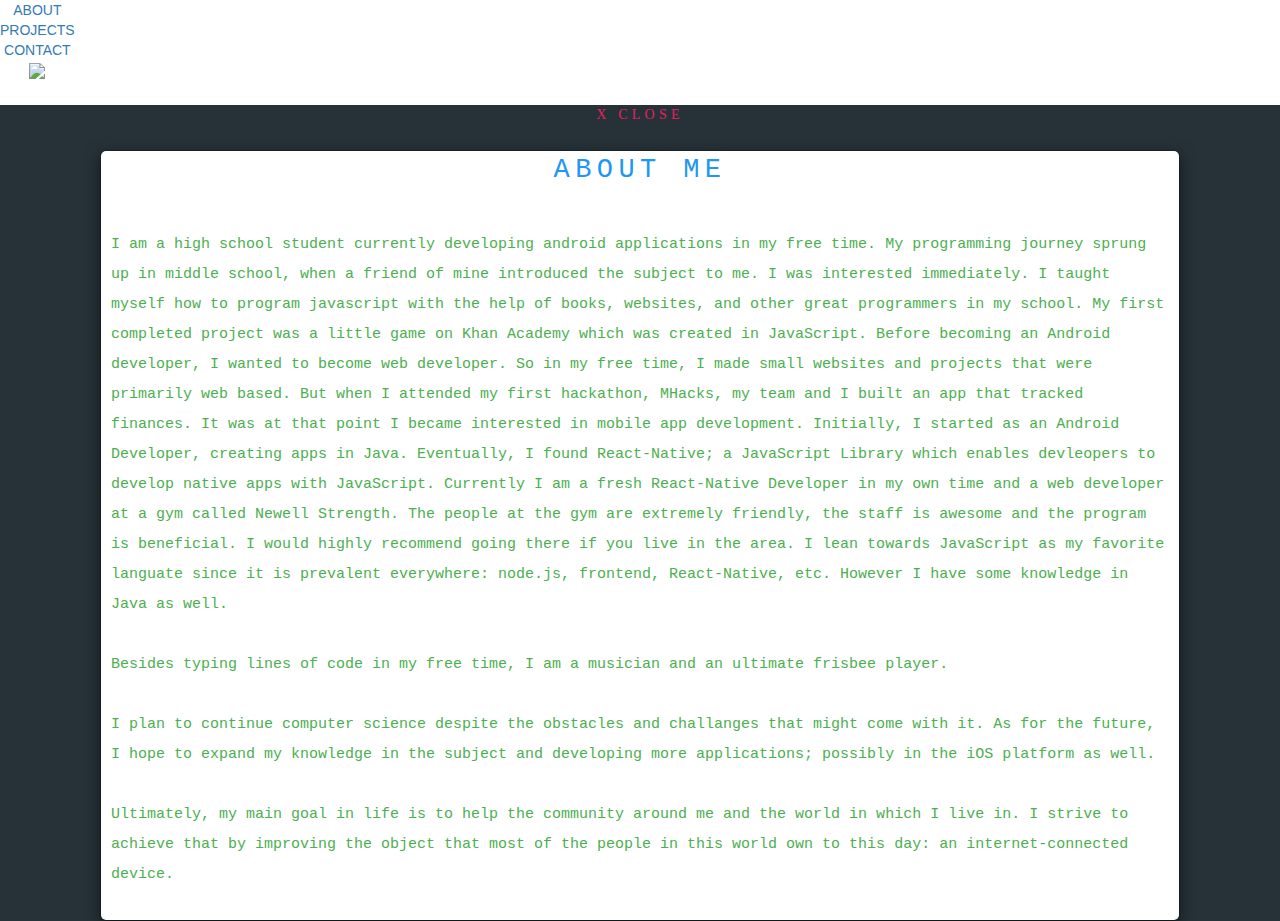
==== index.html @ a4a4a993 "ayyyy" ====
<!DOCTYPE html>
<html>
<head>
	<title>Brendon Ho</title>
	<meta charset="utf-8">
	<meta name = "about" content = "brendonho01">
  <meta name="viewport" content="width=device-width, initial-scale=1.0">
  <link rel="icon" href="images/bho.png" type="image/x-icon"/>
	<link rel="stylesheet" type="text/css" href="css/style.css">
  <link rel="stylesheet" href="https://fonts.googleapis.com/icon?family=Material+Icons">
  <link rel="stylesheet" href="https://maxcdn.bootstrapcdn.com/bootstrap/3.3.7/css/bootstrap.min.css">
  <script src="https://maxcdn.bootstrapcdn.com/bootstrap/3.3.7/js/bootstrap.min.js"></script>
  <link href="https://maxcdn.bootstrapcdn.com/font-awesome/4.6.3/css/font-awesome.min.css" rel="stylesheet" integrity="sha384-T8Gy5hrqNKT+hzMclPo118YTQO6cYprQmhrYwIiQ/3axmI1hQomh7Ud2hPOy8SP1" crossorigin="anonymous">
  <link href="https://fonts.googleapis.com/css?family=Montserrat" rel="stylesheet">
        <link rel="stylesheet" type="text/css" href="css/hover.css" media="all">
<script type="text/javascript" src="javascript/smoothscroll.js"></script>
<script src="https://ajax.googleapis.com/ajax/libs/jquery/1.12.4/jquery.min.js"></script>

</head>
<body>

<div id = "nest">


  <div id = "under">
    <div id = "abt" class = "font"><a href = "#animatedModal" class = "fontu" id = "abtl">ABOUT</a></div>
    <div id = "proj" class = "font"><a href = "#" class = "fontu" id = "projl" type = "disabled">PROJECTS</a></div>
    <div id = "cont" class = "font"><a href = "#" class = "fontu" id = "contl">CONTACT</a></div>
  
  </div>


  <div id = "logo"><img src = "css/Logo.png" id = "logoi"></div>

  

</div>
<script src="https://ajax.googleapis.com/ajax/libs/jquery/1.12.4/jquery.min.js"></script>
      <link rel="stylesheet" href="css/animate.css">
  <script src="js/animatedModal.min.js"></script>


      <div id="animatedModal">
        <div class="close-animatedModal">X CLOSE</div>

        <div class="modal-content">
        <div id = "desc">
        <div id = "h2">ABOUT ME</div>
        <br>
        <br>
        <div id = "desci">
          I am a high school student currently developing android applications in my free time. My programming journey sprung up in middle school, when a friend of mine introduced the subject to me. I was interested immediately. I taught myself how to program javascript with the help of books, websites, and other great programmers in my school. My first completed project was a little game on Khan Academy which was created in JavaScript. Before becoming an Android developer, I wanted to become web developer. So in my free time, I made small websites and projects that were primarily web based. But when I attended my first hackathon, MHacks, my team and I built an app that tracked finances. It was at that point I became interested in mobile app development. Initially, I started as an Android Developer, creating apps in Java. Eventually, I found React-Native; a JavaScript Library which enables devleopers to develop native apps with JavaScript. Currently I am a fresh React-Native Developer in my own time and a web developer at a gym called Newell Strength. The people at the gym are extremely friendly, the staff is awesome and the program is beneficial. I would highly recommend going there if you live in the area. I lean towards JavaScript as my favorite languate since it is prevalent everywhere: node.js, frontend, React-Native, etc. However I have some knowledge in Java as well.
          <br>
          <br>
          Besides typing lines of code in my free time, I am a musician and an ultimate frisbee player.
        <br>
        <br>
          I plan to continue computer science despite the obstacles and challanges that might come with it. As for the future, I hope to expand my knowledge in the subject and developing more applications; possibly in the iOS platform as well.
          <br>
          <br>
          Ultimately, my main goal in life is to help the community around me and the world in which I live in. I strive to achieve that by improving the object that most of the people in this world own to this day: an internet-connected device.
          <br>
          <br>
        </div>
        </div>
        </div>
        </div>

         
</body>
<script>
$(document).ready(function() {
    $("#abtl").animatedModal({
    animatedIn:'bounceIn',
    animatedOut: 'bounceOut',
  });
$("#logo").addClass("animated bounceInUp");
$("#under").addClass("animated bounceInDown");

});
</script>
</html>
---- css/style.css ----
html, body{
	height: 100%;
	width: 100%;
	margin: 0px;
	background-color: #4CAF50;
}
#about{
	position: relative;
	background-image: url("bg.jpg");
	width: 100%;
	height: 1000px;
	background-size: cover;
	display: table;
		    background-attachment: fixed;
    background-position: center;
    background-repeat: no-repeat;
    background-size: cover;
} 
#bho{
	margin-top: 30px;
	text-align: center;
	color: #fff;
	font-family: "Roboto";
	font-weight: 500;
	font-size: 35px;
	transition: 2s;
}
#bho:hover{
	color: #80D8FF;
	letter-spacing: 0.1em;
}
#works{
	position: relative;
	height: 1000px;
	width: 100%;
	background-color: #263238;
}
#middle{
		display: table-cell;
		width: 100%;
		height: 100%;
	vertical-align: middle;
	position: relative;
}
#mad{
	text-align: center;
	margin-top: 20px;
	color: #00E676;
	font-family: "Roboto Mono";
	transition: 2s;
	letter-spacing: 0.5em;
	font-size: 20px;
}
#mad:hover{
	color: #fff;
	letter-spacing: 0.3em;
}
#rr{
	transform: scale(-1,1);
}
#work-text{
	position: absolute;
	margin-left: 100px;
	margin-top: 100px;
	color: #FFC107;
	font-family: "Roboto Mono", monospace;
	font-size: 20px;
	letter-spacing: 0.3em;

}
#contact{
	background-image: url("bg2.jpg");
	width: 100%;
	height: 300px;
	position: absolute;
	display: table;
	background-attachment: fixed;
    background-position: center;
    background-repeat: no-repeat;
    background-size: cover;
}
.close-animatedModal{
	text-align: center;
	margin-top: 25px;
	color: #E91E63;
	letter-spacing: 0.3em;
	font-family: 'Roboto Mono';
}
.close-animatedModal:hover{
	font-size: 15px;
}
.modal-content{
	margin-top: 25px;
	text-align: center justify;
	text-justify: inter-word;
	margin-right: 100px;
	margin-left: 100px;
}
#h2{
	font-family: 'Roboto Mono', monospace;
	font-size: 27px;
	color: #2196F3;
	text-align: center;
	letter-spacing: 0.2em;
}
#desci{
	color: #4CAF50;
	font-family: 'Roboto Mono', monospace;
	font-size: 15px;
	margin-left: 10px !important;
	margin-right: 10px !important;
	line-height: 30px;
}
#animatedModal{
	background-color: #263238 !important;
}
.cards{
	margin-top: 200px !important;
	margin-left: 80px !important;
	margin-right: 80px !important;
	position: absolute;
}
.card-wide > .mdl-card__title {
  color: #fff;
  height: 176px;
  background: url('bg.jpg') center / cover;
}
.card-wide > #gr {
  color: #fff;
  height: 176px;
  background: url('goalr.png') center / cover;
}
.card-wide > #aatg {
  color: #fff;
  height: 176px;
  background: url('aatg.png') center / cover;
}
.card-wide > #simpleclock{
	color: #fff;
	height: 176px;
	background: url('banner.png') center / cover;
}
.card-wide > #ns{
	color: #fff;
	height: 176px;
	background: url('ns.png') center / cover;
}
#aatgt{
	color: #000;
}
#prof{
	text-align: center;
}
#image{
	border-radius: 50px;
	border: solid #2196F3 !important;
	border-width: 3px !important;
	transition: 2s;
}
#image:hover{
	border-color: #fff !important;
	width: 80px;
	height: 80px;
}
#ih{
	border-radius: 50px;
	border: solid #fff !important;
	border-width: 1px !important;
	transition: 2s;
}
#ih2{
	border-radius: 50px;
	border: solid #4CAF50 !important;
	border-width: 1px !important;
	transition: 2s;
}
#nest{
    text-align: center;
    display: table-cell;
    vertical-align: middle;
}
.mdl-chip.mdl-chip--contact{
	margin-left: 30px;
}
.sm{
	text-decoration: none;
	color: #000;
}
.mdl-layout-title{
	color: #fff;
}
header.custom-header{
	background: #80D8FF;
	background: -webkit-linear-gradient(left, #69F0AE , #80D8FF);
	background-color: linear-gradient(to right, #69F0AE , #80D8FF) !important; /* Standard syntax */;
}
.mdl-navigation__link{
	color: #fff !important;
	font-family: 'Roboto Mono';
}
.hello{
	color: #000 !important;
	background-color: #fff !important;
}
.dt{
	color: #000 !important;
}
#yeezers{
	transition: 0.5s;
}
#yeezers:hover{
	color: #FF9800 !important;
	font-size: 13px;
}
#proj{
	transition: 1s;
}
#proj:hover{
	color: #BA68C8 !important;
	font-size: 13px;
}
#cont{
	transition: 1s;
}
#cont:hover{
	color: #03A9F4 !important;
	font-size: 13px;
}
#ccr{
	text-align: center;
	font-family: 'Roboto Mono';
	color: #F44336;
	vertical-align: bottom;
}
@media only screen and (max-width: 712px){
	#about{
		height: 500px;
	}
	#bho{
		font-size: 20px;
	}
	#mad{
		font-size: 13px;
	}
	#work-text{
		text-align: center !important;
		margin-left: 75px;
	}
	#contact{
		background-color: #4CAF50;
	}
	.mdl-navigation{
		background-color: #000 !important;
	}
	#works{
		height: 2200px;
	}
	.mdl-chip.mdl-chip--contact{
	margin-left: 0px;
}
	.modal-content{
		margin-left: 10px;
		margin-right: 10px;
	}
	#desci{
		margin-right: 0px;
		margin-left: 0px;
		font-size: 15px;
		line-height: 1.2em;
	}
}
@media only screen and (max-width: 500px){
#works{
		height: 2400px;
	}
}
@media only screen and (max-width: 840px){
#works{
		height: 2200px;
	}
}
@media only screen and (max-width: 400px){
#works{
		height: 2500px;
	}
}

@media only screen and (max-height: 1000px){
	#about{
		height: 800px;
	}
}
@media only screen and (max-height: 800px){
	#about{
		height: 700px;
	}
}
@media only screen and (max-height: 600px){
	#about{
		height: 500px;
	}
}
@media only screen and (max-height: 400px){
	#about{
		height: 300px;
	}
}
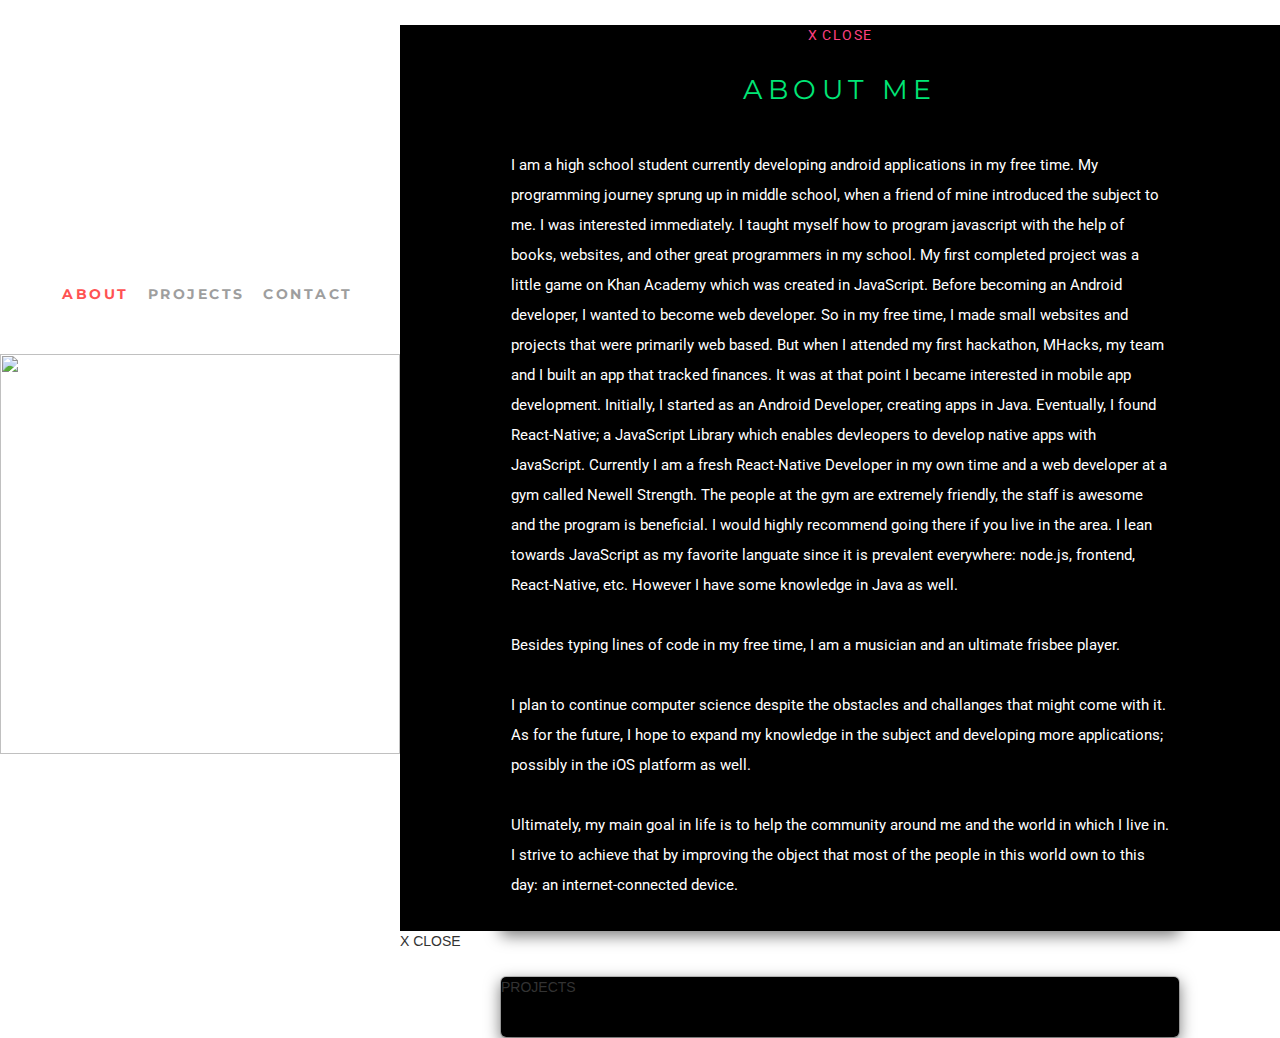
==== commit 551c2ccc: "im aust" ====
--- a/index.html
+++ b/index.html
@@ -1,19 +1,17 @@
 <!DOCTYPE html>
 <html>
 <head>
-	<title>Brendon Ho</title>
-	<meta charset="utf-8">
-	<meta name = "about" content = "brendonho01">
+  <title>Brendon Ho</title>
+  <meta charset="utf-8">
+  <meta name = "about" content = "brendonho01">
   <meta name="viewport" content="width=device-width, initial-scale=1.0">
   <link rel="icon" href="images/bho.png" type="image/x-icon"/>
-	<link rel="stylesheet" type="text/css" href="css/style.css">
-  <link rel="stylesheet" href="https://fonts.googleapis.com/icon?family=Material+Icons">
+  <link rel="stylesheet" type="text/css" href="css/style.css">
   <link rel="stylesheet" href="https://maxcdn.bootstrapcdn.com/bootstrap/3.3.7/css/bootstrap.min.css">
   <script src="https://maxcdn.bootstrapcdn.com/bootstrap/3.3.7/js/bootstrap.min.js"></script>
   <link href="https://maxcdn.bootstrapcdn.com/font-awesome/4.6.3/css/font-awesome.min.css" rel="stylesheet" integrity="sha384-T8Gy5hrqNKT+hzMclPo118YTQO6cYprQmhrYwIiQ/3axmI1hQomh7Ud2hPOy8SP1" crossorigin="anonymous">
-  <link href="https://fonts.googleapis.com/css?family=Montserrat" rel="stylesheet">
+  <link href="https://fonts.googleapis.com/css?family=Montserrat|Roboto" rel="stylesheet">
         <link rel="stylesheet" type="text/css" href="css/hover.css" media="all">
-<script type="text/javascript" src="javascript/smoothscroll.js"></script>
 <script src="https://ajax.googleapis.com/ajax/libs/jquery/1.12.4/jquery.min.js"></script>
 
 </head>
@@ -24,13 +22,13 @@
 
   <div id = "under">
     <div id = "abt" class = "font"><a href = "#animatedModal" class = "fontu" id = "abtl">ABOUT</a></div>
-    <div id = "proj" class = "font"><a href = "#" class = "fontu" id = "projl" type = "disabled">PROJECTS</a></div>
+    <div id = "proj" class = "font"><a href = "#animatedModal2" class = "fontu" id = "projl">PROJECTS</a></div>
     <div id = "cont" class = "font"><a href = "#" class = "fontu" id = "contl">CONTACT</a></div>
   
   </div>
 
 
-  <div id = "logo"><img src = "css/Logo.png" id = "logoi"></div>
+  <div id = "logo"><img src = "css/logo2.png" id = "logoi"></div>
 
   
 
@@ -66,17 +64,36 @@
         </div>
         </div>
 
+        <div id = "animatedModal2">
+          <div class = "close-animatedModal2">X CLOSE</div>
+            <div class="modal-content">
+          <div id = "desc">
+        <div id = "h3">PROJECTS</div>
+        <br>
+        <br>
+        <div id = "desci">
+          
+        </div>
+        </div>
+        </div>
+        </div>
+
          
 </body>
 <script>
 $(document).ready(function() {
     $("#abtl").animatedModal({
+    modalTarget: "animatedModal",
     animatedIn:'bounceIn',
     animatedOut: 'bounceOut',
   });
+    $("#projl").animatedModal({
+      modalTarget: "animatedModal2",
+      animatedIn: "bounceInUp",
+      animatedOut: "bounceOut",
+    });
 $("#logo").addClass("animated bounceInUp");
 $("#under").addClass("animated bounceInDown");
-
 });
 </script>
-</html>
+</html>--- a/css/style.css
+++ b/css/style.css
@@ -2,89 +2,35 @@
 	height: 100%;
 	width: 100%;
 	margin: 0px;
-	background-color: #4CAF50;
 }
-#about{
-	position: relative;
-	background-image: url("bg.jpg");
-	width: 100%;
-	height: 1000px;
-	background-size: cover;
+body{
+	background: url('bg3.jpg')center center scroll;
 	display: table;
-		    background-attachment: fixed;
-    background-position: center;
-    background-repeat: no-repeat;
-    background-size: cover;
-} 
-#bho{
-	margin-top: 30px;
+}
+#nest{
 	text-align: center;
-	color: #fff;
-	font-family: "Roboto";
-	font-weight: 500;
-	font-size: 35px;
-	transition: 2s;
+	display: table-cell;
+	vertical-align: middle;
+	height: 100%;
 }
-#bho:hover{
-	color: #80D8FF;
-	letter-spacing: 0.1em;
+#under{
+	padding-bottom: 50px;
+	text-align: center;
 }
-#works{
-	position: relative;
-	height: 1000px;
-	width: 100%;
-	background-color: #263238;
+.font{
+	display: inline-block;
 }
-#middle{
-		display: table-cell;
-		width: 100%;
-		height: 100%;
-	vertical-align: middle;
-	position: relative;
-}
-#mad{
-	text-align: center;
-	margin-top: 20px;
-	color: #00E676;
-	font-family: "Roboto Mono";
-	transition: 2s;
-	letter-spacing: 0.5em;
-	font-size: 20px;
-}
-#mad:hover{
-	color: #fff;
-	letter-spacing: 0.3em;
-}
-#rr{
-	transform: scale(-1,1);
-}
-#work-text{
-	position: absolute;
-	margin-left: 100px;
-	margin-top: 100px;
-	color: #FFC107;
-	font-family: "Roboto Mono", monospace;
-	font-size: 20px;
-	letter-spacing: 0.3em;
 
-}
-#contact{
-	background-image: url("bg2.jpg");
-	width: 100%;
-	height: 300px;
-	position: absolute;
-	display: table;
-	background-attachment: fixed;
-    background-position: center;
-    background-repeat: no-repeat;
-    background-size: cover;
+#logoi{
+	height: 400px;
+	width: 400px;
 }
 .close-animatedModal{
 	text-align: center;
 	margin-top: 25px;
-	color: #E91E63;
-	letter-spacing: 0.3em;
-	font-family: 'Roboto Mono';
+	color: #FF4081;
+	letter-spacing: 0.1em;
+	font-family: 'Roboto';
 }
 .close-animatedModal:hover{
 	font-size: 15px;
@@ -95,213 +41,110 @@
 	text-justify: inter-word;
 	margin-right: 100px;
 	margin-left: 100px;
+	background-color: #000 !important;
 }
 #h2{
-	font-family: 'Roboto Mono', monospace;
+	font-family: 'Montserrat';
 	font-size: 27px;
-	color: #2196F3;
+	color: #00E676;
 	text-align: center;
 	letter-spacing: 0.2em;
 }
 #desci{
-	color: #4CAF50;
-	font-family: 'Roboto Mono', monospace;
+	color: #FFF;
+	font-family: 'Roboto';
 	font-size: 15px;
 	margin-left: 10px !important;
 	margin-right: 10px !important;
 	line-height: 30px;
+	background-color: #000;
 }
 #animatedModal{
-	background-color: #263238 !important;
+	background-color: #000 !important;
 }
-.cards{
-	margin-top: 200px !important;
-	margin-left: 80px !important;
-	margin-right: 80px !important;
-	position: absolute;
+.fontu{
+	color: white;
+	font-family: 'Montserrat';
+	font-weight: bold;
+	display: inline-block;
+	letter-spacing: 2.5px;
+	padding-left: 15px;
+	color: #FF5252;
+	transition: 1.5s;
 }
-.card-wide > .mdl-card__title {
-  color: #fff;
-  height: 176px;
-  background: url('bg.jpg') center / cover;
+.fontu:hover{
+	color: #FFF !important;
+	text-decoration: none;
 }
-.card-wide > #gr {
-  color: #fff;
-  height: 176px;
-  background: url('goalr.png') center / cover;
+#projl{
+	color: #9E9E9E !important;
 }
-.card-wide > #aatg {
-  color: #fff;
-  height: 176px;
-  background: url('aatg.png') center / cover;
+#contl{
+	color: #9E9E9E !important;
 }
-.card-wide > #simpleclock{
-	color: #fff;
-	height: 176px;
-	background: url('banner.png') center / cover;
-}
-.card-wide > #ns{
-	color: #fff;
-	height: 176px;
-	background: url('ns.png') center / cover;
-}
-#aatgt{
-	color: #000;
-}
-#prof{
-	text-align: center;
-}
-#image{
-	border-radius: 50px;
-	border: solid #2196F3 !important;
-	border-width: 3px !important;
-	transition: 2s;
-}
-#image:hover{
-	border-color: #fff !important;
-	width: 80px;
-	height: 80px;
-}
-#ih{
-	border-radius: 50px;
-	border: solid #fff !important;
-	border-width: 1px !important;
-	transition: 2s;
-}
-#ih2{
-	border-radius: 50px;
-	border: solid #4CAF50 !important;
-	border-width: 1px !important;
-	transition: 2s;
-}
-#nest{
-    text-align: center;
-    display: table-cell;
-    vertical-align: middle;
-}
-.mdl-chip.mdl-chip--contact{
-	margin-left: 30px;
-}
-.sm{
-	text-decoration: none;
-	color: #000;
-}
-.mdl-layout-title{
-	color: #fff;
-}
-header.custom-header{
-	background: #80D8FF;
-	background: -webkit-linear-gradient(left, #69F0AE , #80D8FF);
-	background-color: linear-gradient(to right, #69F0AE , #80D8FF) !important; /* Standard syntax */;
-}
-.mdl-navigation__link{
-	color: #fff !important;
-	font-family: 'Roboto Mono';
-}
-.hello{
-	color: #000 !important;
-	background-color: #fff !important;
-}
-.dt{
-	color: #000 !important;
-}
-#yeezers{
-	transition: 0.5s;
-}
-#yeezers:hover{
-	color: #FF9800 !important;
-	font-size: 13px;
-}
-#proj{
-	transition: 1s;
-}
-#proj:hover{
-	color: #BA68C8 !important;
-	font-size: 13px;
-}
-#cont{
-	transition: 1s;
-}
-#cont:hover{
-	color: #03A9F4 !important;
-	font-size: 13px;
-}
-#ccr{
-	text-align: center;
-	font-family: 'Roboto Mono';
-	color: #F44336;
-	vertical-align: bottom;
+#yo{
+	text-align: center !important;
+	width: 75px;
+	height: 75px;
 }
 @media only screen and (max-width: 712px){
-	#about{
-		height: 500px;
-	}
-	#bho{
-		font-size: 20px;
-	}
-	#mad{
-		font-size: 13px;
-	}
-	#work-text{
-		text-align: center !important;
-		margin-left: 75px;
-	}
-	#contact{
-		background-color: #4CAF50;
-	}
-	.mdl-navigation{
-		background-color: #000 !important;
-	}
-	#works{
-		height: 2200px;
-	}
-	.mdl-chip.mdl-chip--contact{
-	margin-left: 0px;
+	#logoi{
+	height: 350px;
+	width: 350px;
 }
-	.modal-content{
-		margin-left: 10px;
-		margin-right: 10px;
-	}
-	#desci{
+#desci{
 		margin-right: 0px;
 		margin-left: 0px;
-		font-size: 15px;
+		font-size: 12px;
 		line-height: 1.2em;
 	}
+	.fontu{
+	font-size: 10px;
+}
 }
 @media only screen and (max-width: 500px){
-#works{
-		height: 2400px;
+#logoi{
+	height: 300px;
+	width: 300px;
+}
+#desci{
+		margin-right: 0px;
+		margin-left: 0px;
+		font-size: 12px;
+		line-height: 1.2em;
 	}
+	.fontu{
+	font-size: 10px;
+}
 }
 @media only screen and (max-width: 840px){
-#works{
-		height: 2200px;
+#logoi{
+	height: 300px;
+	width: 300px;
+}
+#desci{
+		margin-right: 0px;
+		margin-left: 0px;
+		font-size: 12px;
+		line-height: 1.2em;
 	}
+	.fontu{
+	font-size: 10px;
+}
 }
 @media only screen and (max-width: 400px){
-#works{
-		height: 2500px;
+#logoi{
+	height: 200px;
+	width: 200px;
+}
+#desci{
+		margin-right: 0px;
+		margin-left: 0px;
+		font-size: 12px;
+		line-height: 1.2em;
 	}
+	.fontu{
+	font-size: 10px;
+}
 }
 
-@media only screen and (max-height: 1000px){
-	#about{
-		height: 800px;
-	}
-}
-@media only screen and (max-height: 800px){
-	#about{
-		height: 700px;
-	}
-}
-@media only screen and (max-height: 600px){
-	#about{
-		height: 500px;
-	}
-}
-@media only screen and (max-height: 400px){
-	#about{
-		height: 300px;
-	}
-}
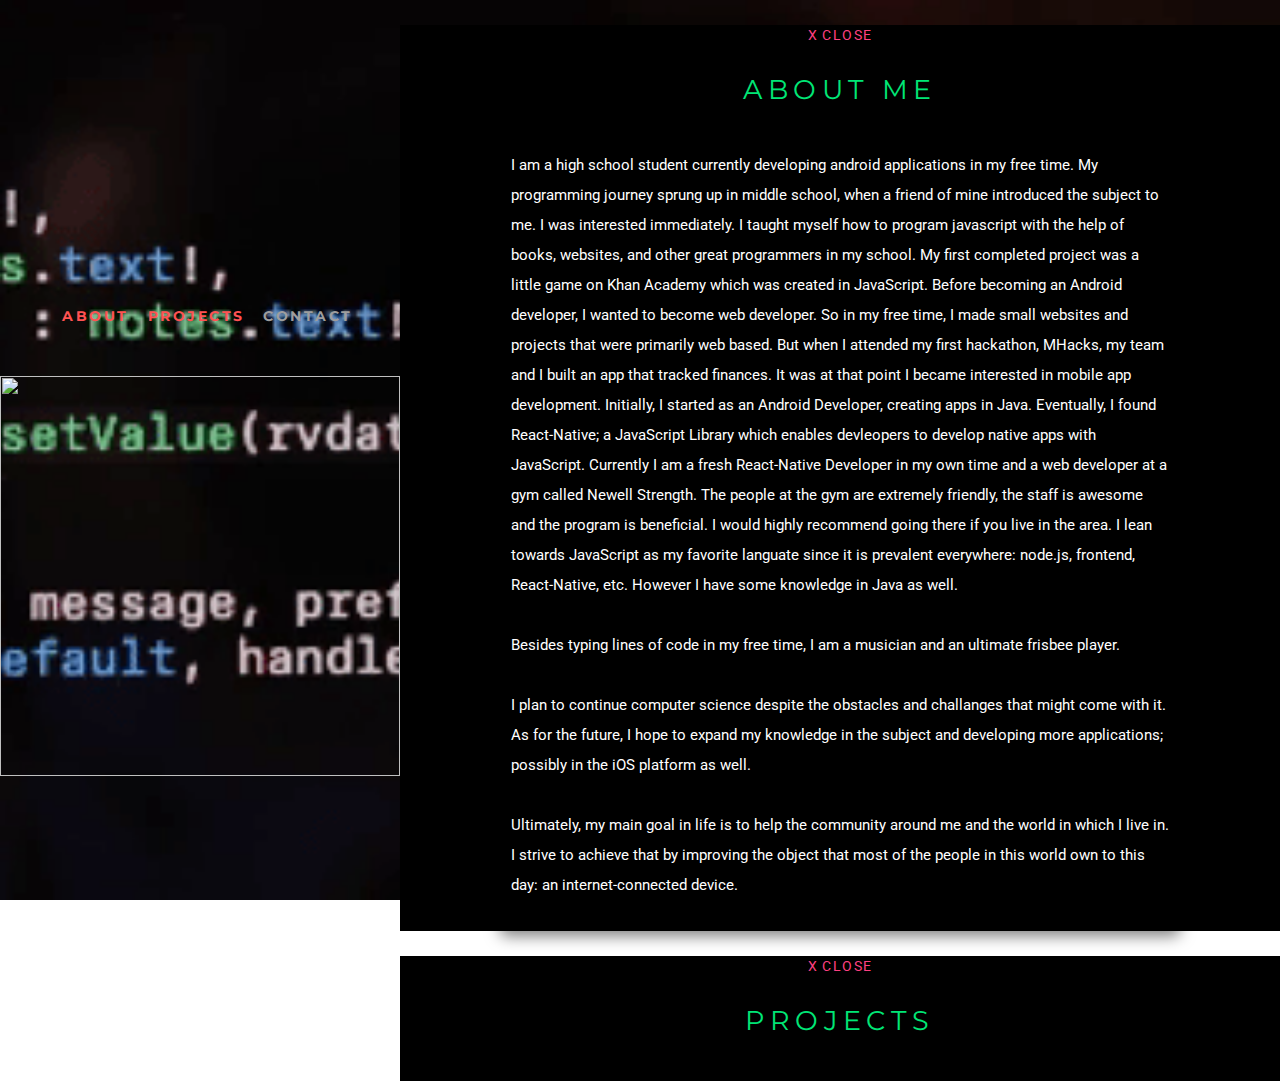
==== commit db7c50a0: "asdf" ====
--- a/index.html
+++ b/index.html
@@ -21,14 +21,14 @@
 
 
   <div id = "under">
-    <div id = "abt" class = "font"><a href = "#animatedModal" class = "fontu" id = "abtl">ABOUT</a></div>
+    <div id = "abt" class = "font"><a href = "#animatedModal" class = "fontu" id = "abtl" onclick="abtClick">ABOUT</a></div>
     <div id = "proj" class = "font"><a href = "#animatedModal2" class = "fontu" id = "projl">PROJECTS</a></div>
     <div id = "cont" class = "font"><a href = "#" class = "fontu" id = "contl">CONTACT</a></div>
   
   </div>
 
 
-  <div id = "logo"><img src = "css/logo2.png" id = "logoi"></div>
+  <div id = "logo"><img src = "css/logo2.png" id = "logoi" loop = infinite></div>
 
   
 
@@ -84,16 +84,23 @@
 $(document).ready(function() {
     $("#abtl").animatedModal({
     modalTarget: "animatedModal",
-    animatedIn:'bounceIn',
-    animatedOut: 'bounceOut',
+    animatedIn:'bounceInUp',
+    animatedOut: 'bounceOutDown',
   });
     $("#projl").animatedModal({
       modalTarget: "animatedModal2",
       animatedIn: "bounceInUp",
-      animatedOut: "bounceOut",
+      animatedOut: "bounceOutDown",
     });
 $("#logo").addClass("animated bounceInUp");
 $("#under").addClass("animated bounceInDown");
+function abtClick(){
+$('#abtl').blurjs({
+  source: '#logoi',
+  radius: 7,
+  overlay: 'rgba(255,255,255,0.4)'
+});
+}
 });
 </script>
 </html>--- a/css/style.css
+++ b/css/style.css
@@ -2,10 +2,16 @@
 	height: 100%;
 	width: 100%;
 	margin: 0px;
+	box-shadow: 0px !important;
+	text-shadow: 0px;
 }
 body{
-	background: url('bg3.jpg')center center scroll;
+	background: url('gifity.gif')no-repeat center center scroll;
 	display: table;
+	 -webkit-background-size: cover;
+  -moz-background-size: cover;
+  -o-background-size: cover;
+  background-size: cover;
 }
 #nest{
 	text-align: center;
@@ -35,6 +41,16 @@
 .close-animatedModal:hover{
 	font-size: 15px;
 }
+.close-animatedModal2{
+	text-align: center;
+	margin-top: 25px;
+	color: #FF4081;
+	letter-spacing: 0.1em;
+	font-family: 'Roboto';
+}
+.close-animatedModal2:hover{
+	font-size: 15px;
+}
 .modal-content{
 	margin-top: 25px;
 	text-align: center justify;
@@ -42,8 +58,17 @@
 	margin-right: 100px;
 	margin-left: 100px;
 	background-color: #000 !important;
+	border-radius: 0px;
+	box-shadow: 0px !important;
 }
 #h2{
+	font-family: 'Montserrat';
+	font-size: 27px;
+	color: #00E676;
+	text-align: center;
+	letter-spacing: 0.2em;
+}
+#h3{
 	font-family: 'Montserrat';
 	font-size: 27px;
 	color: #00E676;
@@ -62,6 +87,9 @@
 #animatedModal{
 	background-color: #000 !important;
 }
+#animatedModal2{
+	background-color: #000 !important;
+}
 .fontu{
 	color: white;
 	font-family: 'Montserrat';
@@ -75,9 +103,6 @@
 .fontu:hover{
 	color: #FFF !important;
 	text-decoration: none;
-}
-#projl{
-	color: #9E9E9E !important;
 }
 #contl{
 	color: #9E9E9E !important;
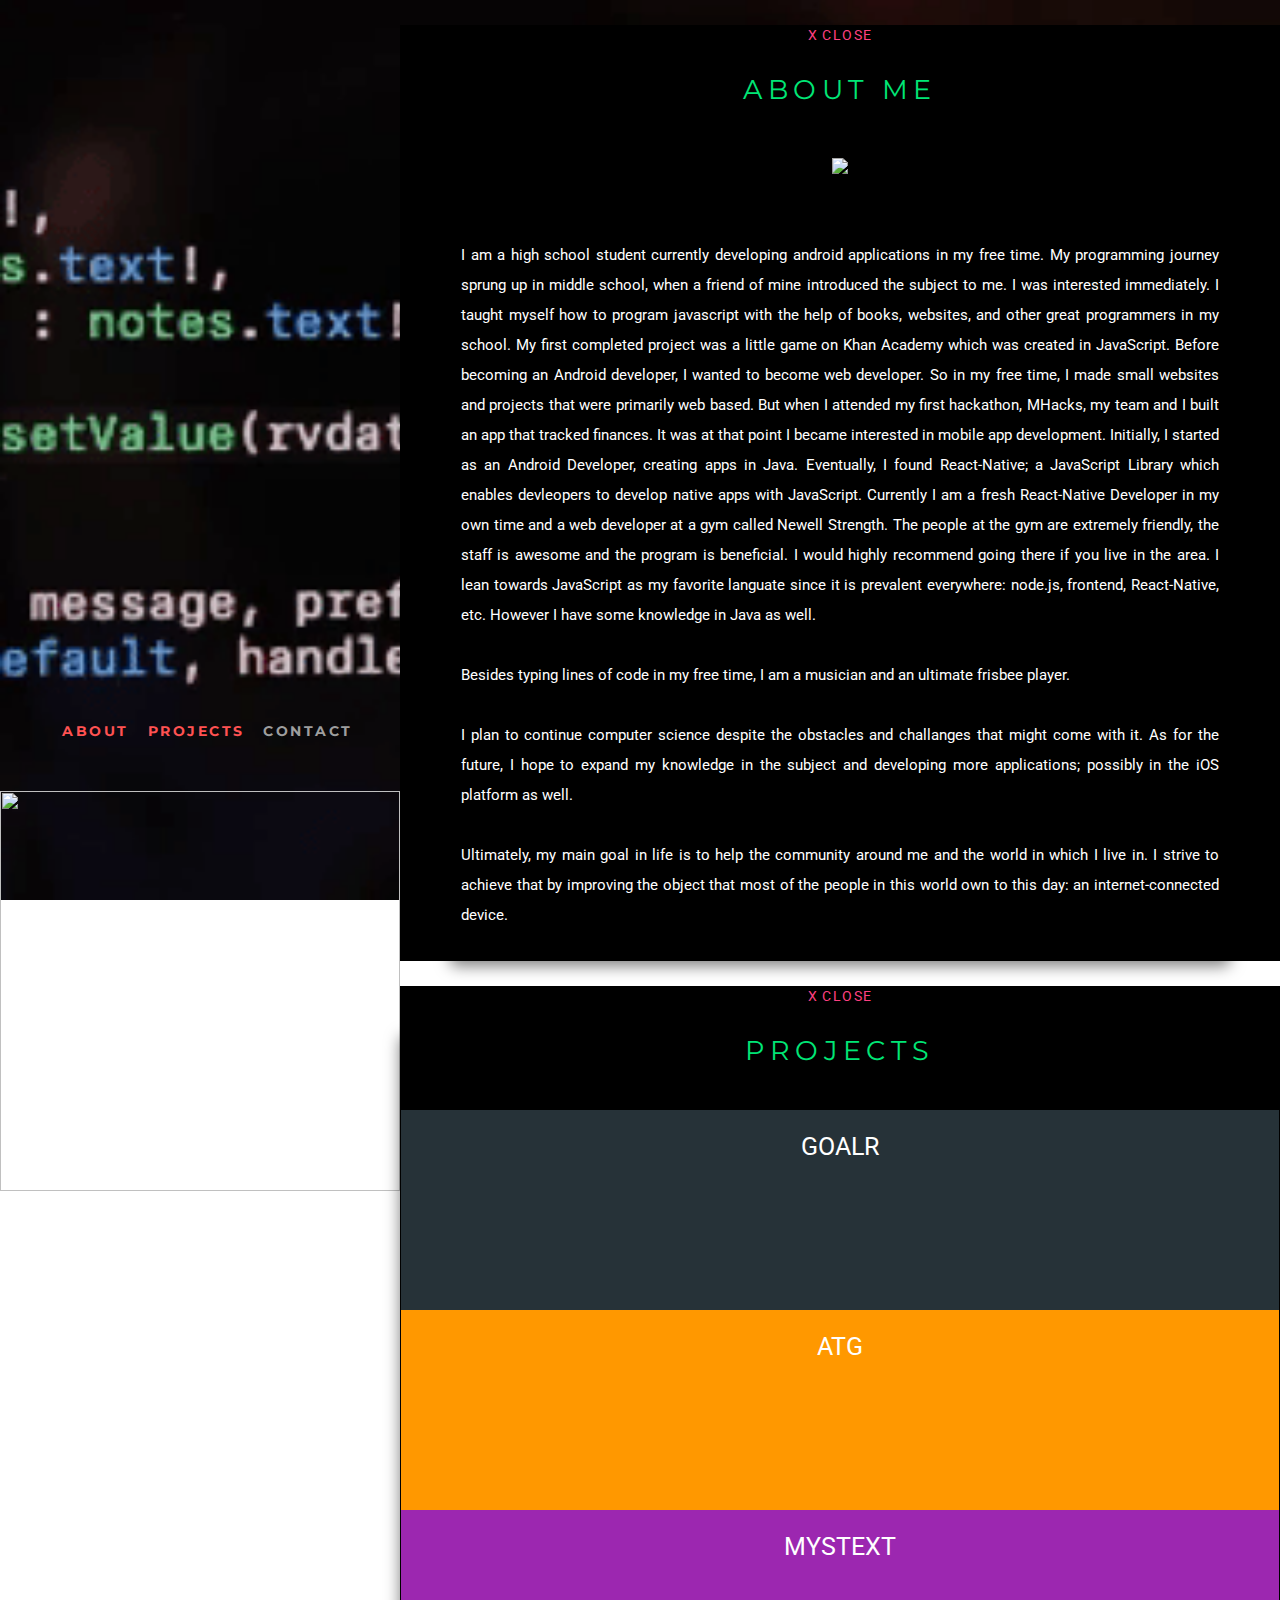
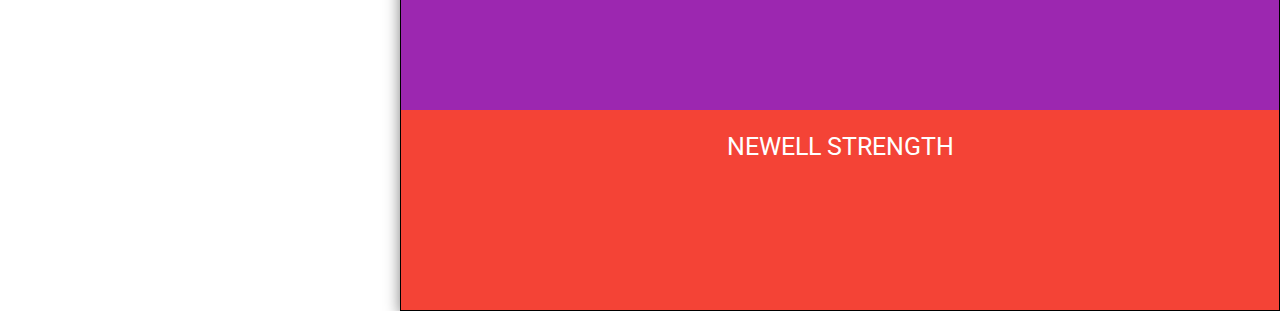
==== commit f22da1b5: "asdf" ====
--- a/index.html
+++ b/index.html
@@ -47,6 +47,9 @@
         <br>
         <br>
         <div id = "desci">
+        <div id = "working"><img src="images/cropped.jpeg" id = "workin"></div>
+        <br>
+        <br>
           I am a high school student currently developing android applications in my free time. My programming journey sprung up in middle school, when a friend of mine introduced the subject to me. I was interested immediately. I taught myself how to program javascript with the help of books, websites, and other great programmers in my school. My first completed project was a little game on Khan Academy which was created in JavaScript. Before becoming an Android developer, I wanted to become web developer. So in my free time, I made small websites and projects that were primarily web based. But when I attended my first hackathon, MHacks, my team and I built an app that tracked finances. It was at that point I became interested in mobile app development. Initially, I started as an Android Developer, creating apps in Java. Eventually, I found React-Native; a JavaScript Library which enables devleopers to develop native apps with JavaScript. Currently I am a fresh React-Native Developer in my own time and a web developer at a gym called Newell Strength. The people at the gym are extremely friendly, the staff is awesome and the program is beneficial. I would highly recommend going there if you live in the area. I lean towards JavaScript as my favorite languate since it is prevalent everywhere: node.js, frontend, React-Native, etc. However I have some knowledge in Java as well.
           <br>
           <br>
@@ -66,13 +69,25 @@
 
         <div id = "animatedModal2">
           <div class = "close-animatedModal2">X CLOSE</div>
-            <div class="modal-content">
+            <div class="modal-content" id = "twosss">
           <div id = "desc">
         <div id = "h3">PROJECTS</div>
         <br>
         <br>
-        <div id = "desci">
-          
+        <div id = "desci2">
+          <div class = "box" id = "one">
+            <div class = "title" id = "goalr">GOALR</div>
+          </div>
+          <div class = "box" id = "two">
+            <div class = "title" id = "aatg">ATG</div>
+          </div>
+          <div class = "box" id = "three">
+            <div class = "title" id = "mys">MYSTEXT</div>
+          </div>
+          <div class = "box" id = "four">
+            <div class = "title" id = "nws">NEWELL STRENGTH</div>
+          </div>
+
         </div>
         </div>
         </div>
--- a/css/style.css
+++ b/css/style.css
@@ -53,13 +53,18 @@
 }
 .modal-content{
 	margin-top: 25px;
-	text-align: center justify;
+	text-align: justify;
 	text-justify: inter-word;
-	margin-right: 100px;
-	margin-left: 100px;
+	margin-right: 50px;
+	margin-left: 50px;
 	background-color: #000 !important;
 	border-radius: 0px;
 	box-shadow: 0px !important;
+	height: 90%;
+}
+#twosss{
+		margin-right: 0px;
+	margin-left: 0px;
 }
 #h2{
 	font-family: 'Montserrat';
@@ -84,11 +89,28 @@
 	line-height: 30px;
 	background-color: #000;
 }
+#desci2{
+		margin-right: 0px;
+		margin-left: 0px;
+		font-size: 12px;
+		line-height: 1.2em;
+		width: 100%;
+		height: 100%;
+	}
 #animatedModal{
 	background-color: #000 !important;
+	text-align: justify;
 }
 #animatedModal2{
 	background-color: #000 !important;
+}
+#working{
+	width: 100%;
+	text-align: center;
+}
+#workin{
+	width: 100%;
+	text-align: center;
 }
 .fontu{
 	color: white;
@@ -104,6 +126,12 @@
 	color: #FFF !important;
 	text-decoration: none;
 }
+.box{
+	background-color: #fff;
+	width: 100%;
+	height: 200px;
+	text-align: center;
+}
 #contl{
 	color: #9E9E9E !important;
 }
@@ -112,20 +140,41 @@
 	width: 75px;
 	height: 75px;
 }
+
+
 @media only screen and (max-width: 712px){
 	#logoi{
 	height: 350px;
 	width: 350px;
 }
 #desci{
-		margin-right: 0px;
-		margin-left: 0px;
-		font-size: 12px;
-		line-height: 1.2em;
-	}
-	.fontu{
-	font-size: 10px;
-}
+		margin-right: 0px !important;
+		margin-left: 0px !important;
+		font-size: 12px;
+		line-height: 1.2em;
+		text-align: center;
+	}
+	.fontu{
+	font-size: 10px;
+}
+}
+.title{
+	color: #fff;
+	font-family: 'Roboto', sans-serif;
+	padding-top: 30px;
+	font-size: 25px;
+}
+#one{
+	background: #263238;
+}
+#two{
+	background: #FF9800;
+}
+#three{
+	background: #9C27B0;
+}
+#four{
+	background: #F44336;
 }
 @media only screen and (max-width: 500px){
 #logoi{
@@ -133,15 +182,17 @@
 	width: 300px;
 }
 #desci{
-		margin-right: 0px;
-		margin-left: 0px;
-		font-size: 12px;
-		line-height: 1.2em;
-	}
-	.fontu{
-	font-size: 10px;
-}
-}
+		margin-right: 0px !important;
+		margin-left: 0px!important;
+		font-size: 12px;
+		line-height: 1.2em;
+	}
+	.fontu{
+	font-size: 10px;
+}
+
+
+
 @media only screen and (max-width: 840px){
 #logoi{
 	height: 300px;
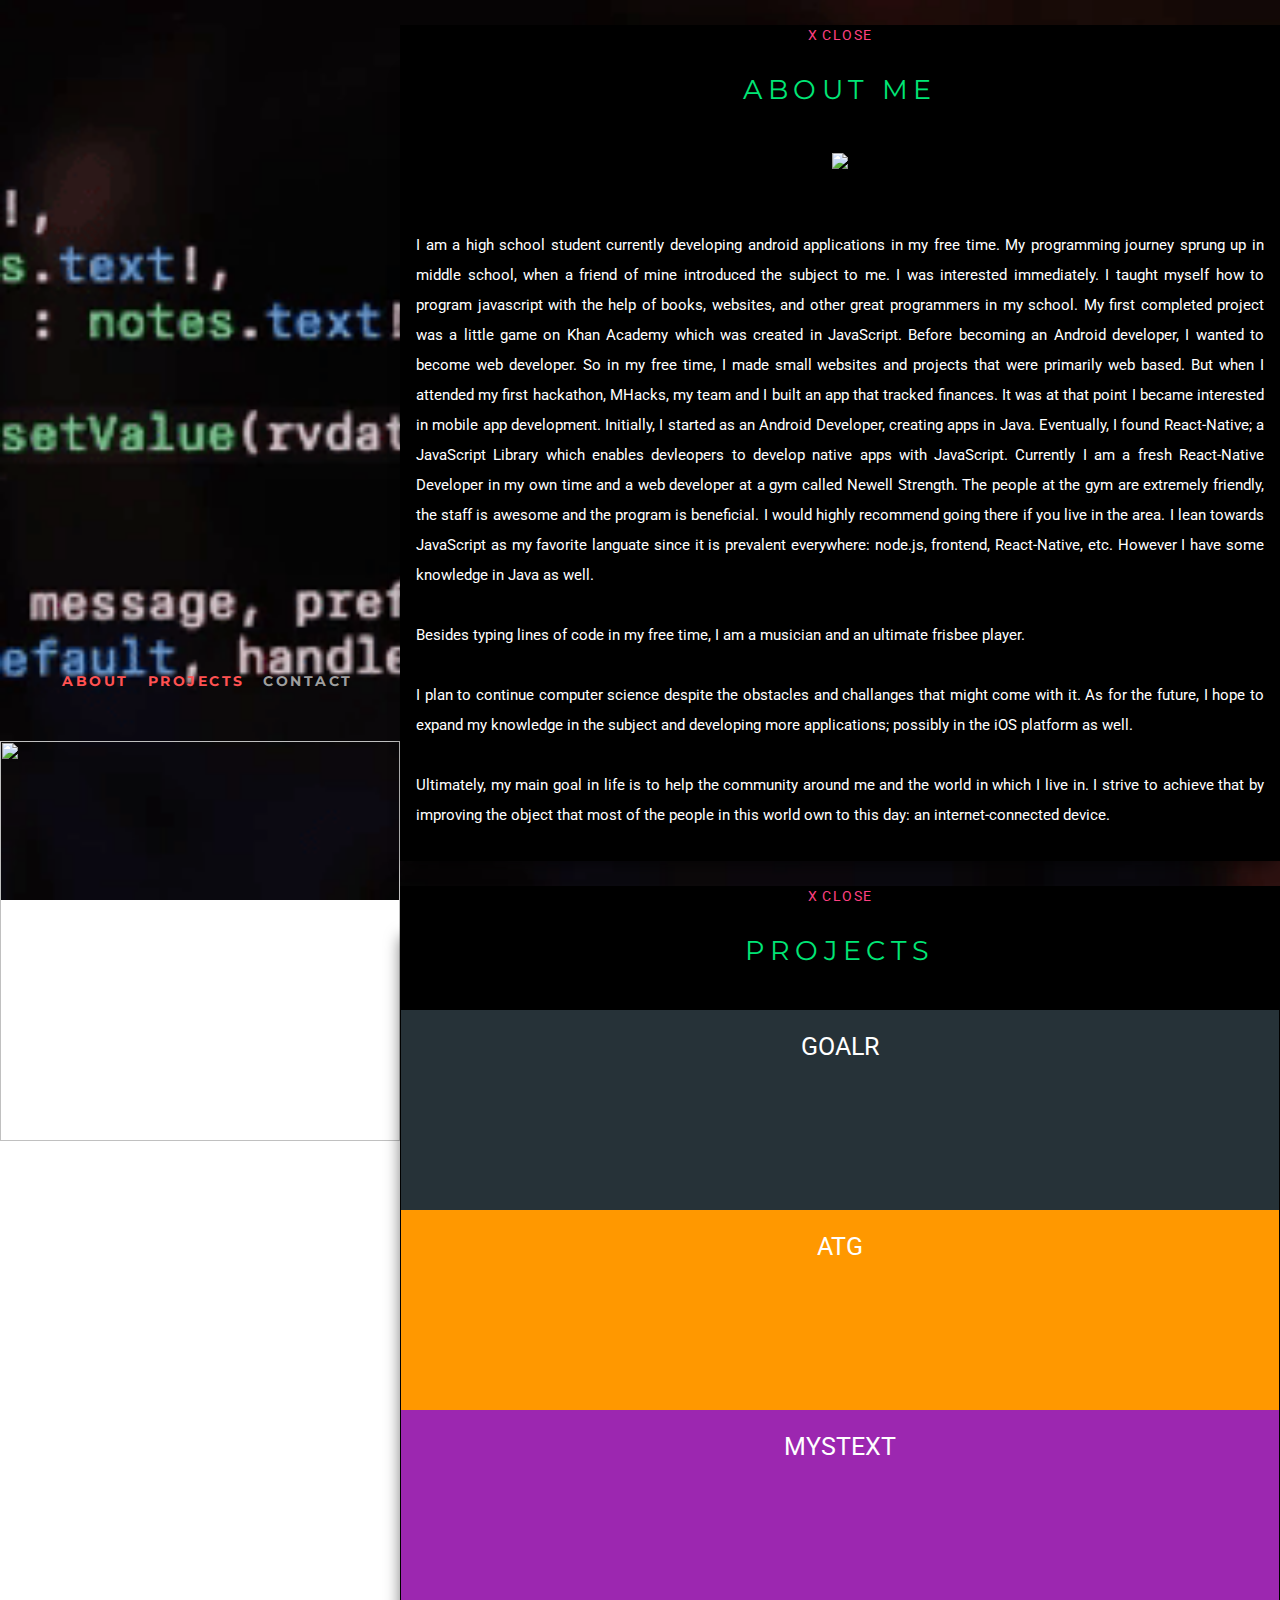
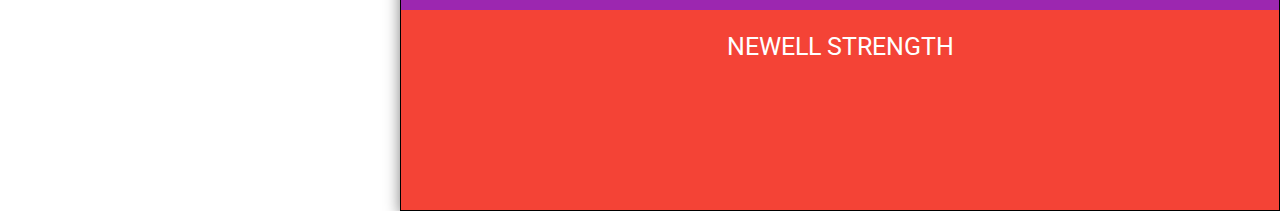
==== commit 5e1806fc: "style?" ====
--- a/index.html
+++ b/index.html
@@ -46,8 +46,8 @@
         <div id = "h2">ABOUT ME</div>
         <br>
         <br>
+        <div id = "working"><img src="images/cropped.jpeg" id = "workin"></div>
         <div id = "desci">
-        <div id = "working"><img src="images/cropped.jpeg" id = "workin"></div>
         <br>
         <br>
           I am a high school student currently developing android applications in my free time. My programming journey sprung up in middle school, when a friend of mine introduced the subject to me. I was interested immediately. I taught myself how to program javascript with the help of books, websites, and other great programmers in my school. My first completed project was a little game on Khan Academy which was created in JavaScript. Before becoming an Android developer, I wanted to become web developer. So in my free time, I made small websites and projects that were primarily web based. But when I attended my first hackathon, MHacks, my team and I built an app that tracked finances. It was at that point I became interested in mobile app development. Initially, I started as an Android Developer, creating apps in Java. Eventually, I found React-Native; a JavaScript Library which enables devleopers to develop native apps with JavaScript. Currently I am a fresh React-Native Developer in my own time and a web developer at a gym called Newell Strength. The people at the gym are extremely friendly, the staff is awesome and the program is beneficial. I would highly recommend going there if you live in the area. I lean towards JavaScript as my favorite languate since it is prevalent everywhere: node.js, frontend, React-Native, etc. However I have some knowledge in Java as well.
--- a/css/style.css
+++ b/css/style.css
@@ -55,8 +55,8 @@
 	margin-top: 25px;
 	text-align: justify;
 	text-justify: inter-word;
-	margin-right: 50px;
-	margin-left: 50px;
+	margin-left: 5px;
+	margin-right: 5px;
 	background-color: #000 !important;
 	border-radius: 0px;
 	box-shadow: 0px !important;
@@ -116,6 +116,7 @@
 	color: white;
 	font-family: 'Montserrat';
 	font-weight: bold;
+	text-align: justify;
 	display: inline-block;
 	letter-spacing: 2.5px;
 	padding-left: 15px;
@@ -186,9 +187,10 @@
 		margin-left: 0px!important;
 		font-size: 12px;
 		line-height: 1.2em;
-	}
-	.fontu{
-	font-size: 10px;
+		text-align: right justify !important;
+	}
+	.fontu{
+	font-size: 15px;
 }
 
 
@@ -203,9 +205,10 @@
 		margin-left: 0px;
 		font-size: 12px;
 		line-height: 1.2em;
-	}
-	.fontu{
-	font-size: 10px;
+		text-align: right justify !important;
+	}
+	.fontu{
+	font-size: 15px;
 }
 }
 @media only screen and (max-width: 400px){
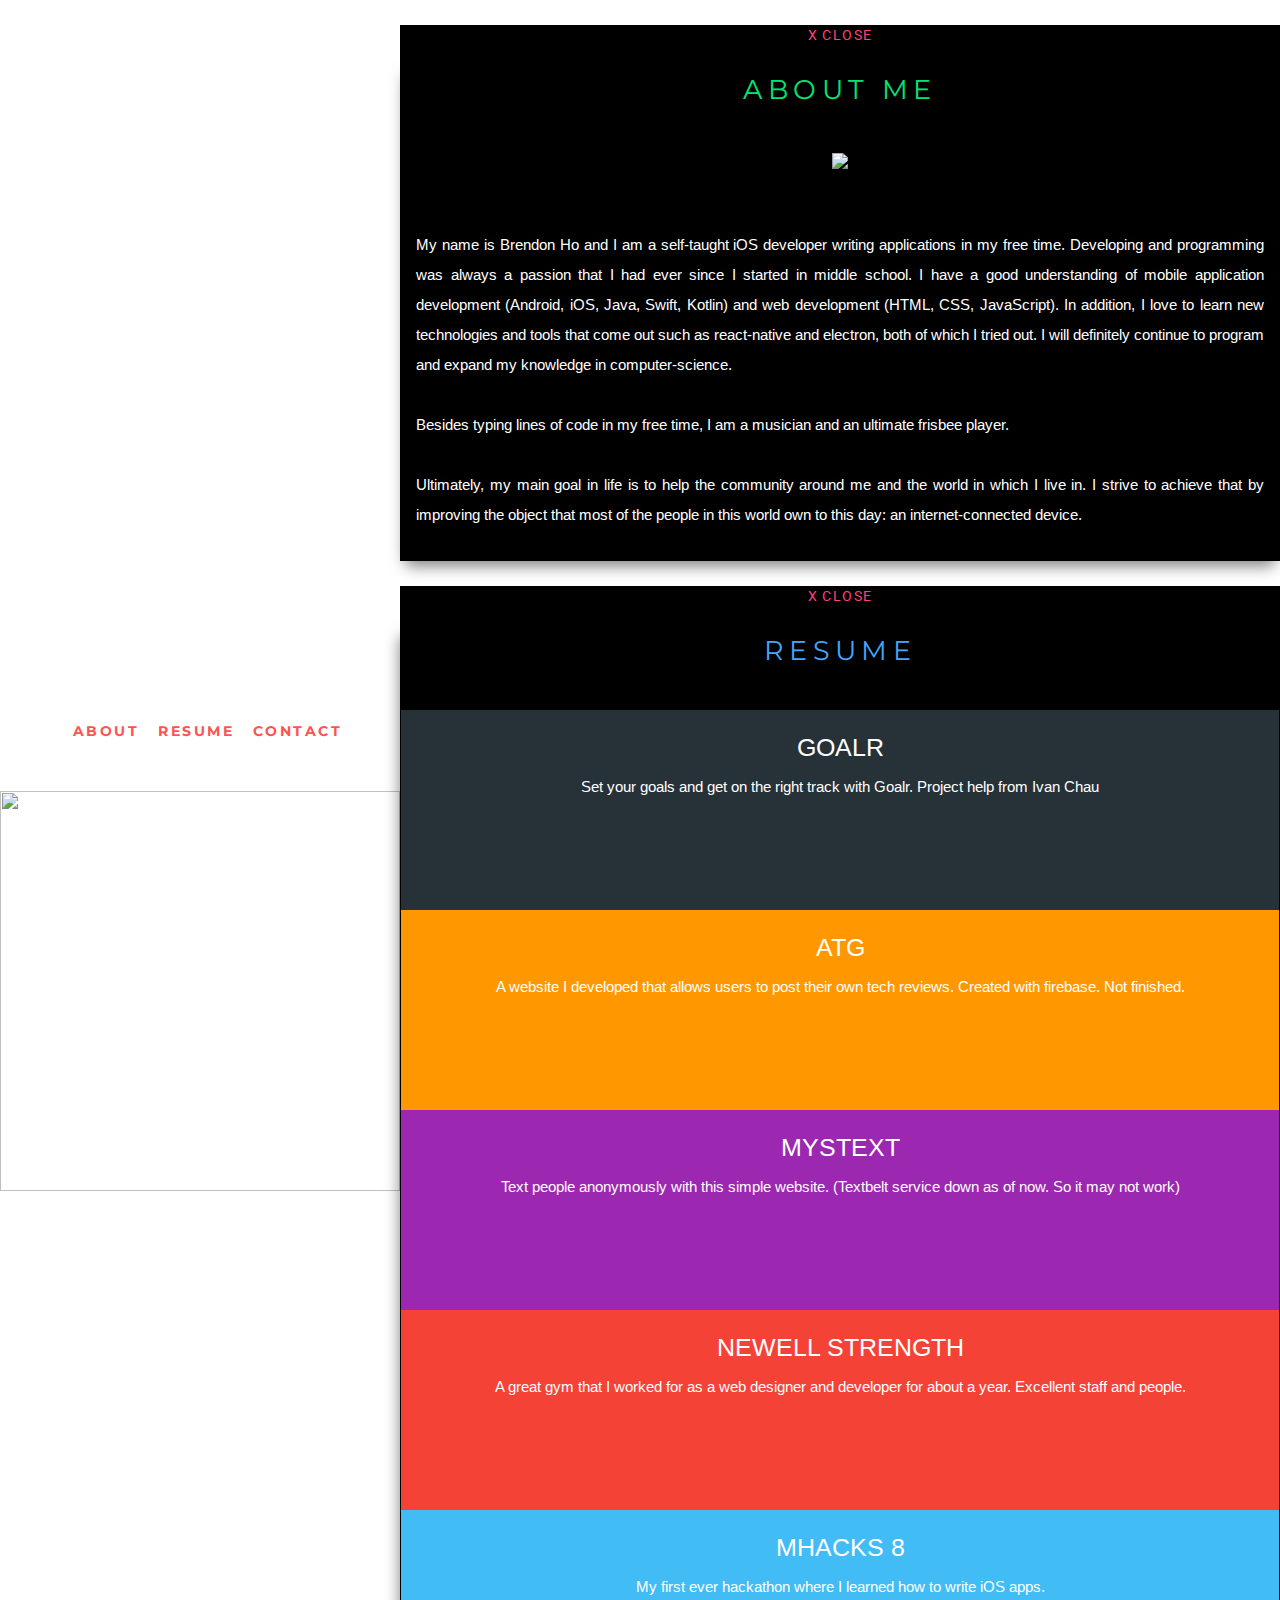
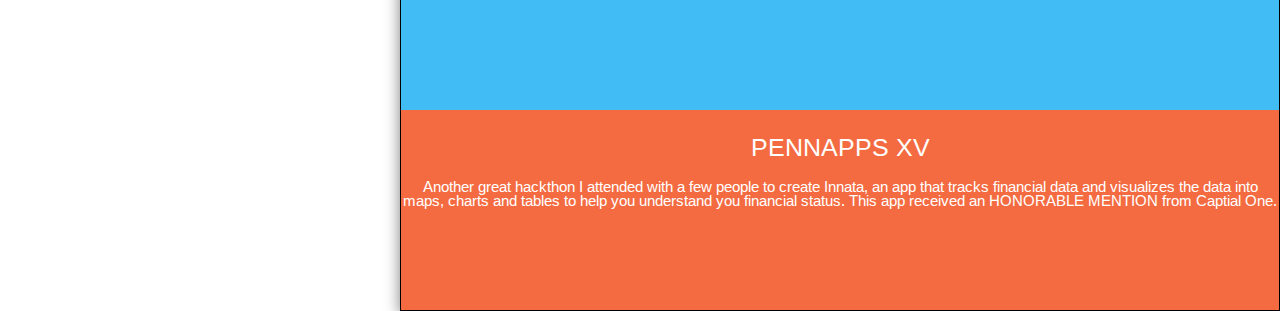
==== commit 94b03b4c: "fized" ====
--- a/index.html
+++ b/index.html
@@ -10,7 +10,7 @@
   <link rel="stylesheet" href="https://maxcdn.bootstrapcdn.com/bootstrap/3.3.7/css/bootstrap.min.css">
   <script src="https://maxcdn.bootstrapcdn.com/bootstrap/3.3.7/js/bootstrap.min.js"></script>
   <link href="https://maxcdn.bootstrapcdn.com/font-awesome/4.6.3/css/font-awesome.min.css" rel="stylesheet" integrity="sha384-T8Gy5hrqNKT+hzMclPo118YTQO6cYprQmhrYwIiQ/3axmI1hQomh7Ud2hPOy8SP1" crossorigin="anonymous">
-  <link href="https://fonts.googleapis.com/css?family=Montserrat|Roboto" rel="stylesheet">
+  <link href="https://fonts.googleapis.com/css?family=Montserrat|Roboto|Raleway|Arimo" rel="stylesheet">
         <link rel="stylesheet" type="text/css" href="css/hover.css" media="all">
 <script src="https://ajax.googleapis.com/ajax/libs/jquery/1.12.4/jquery.min.js"></script>
 
@@ -22,16 +22,13 @@
 
   <div id = "under">
     <div id = "abt" class = "font"><a href = "#animatedModal" class = "fontu" id = "abtl" onclick="abtClick">ABOUT</a></div>
-    <div id = "proj" class = "font"><a href = "#animatedModal2" class = "fontu" id = "projl">PROJECTS</a></div>
-    <div id = "cont" class = "font"><a href = "#" class = "fontu" id = "contl">CONTACT</a></div>
+    <div id = "proj" class = "font"><a href = "#animatedModal2" class = "fontu" id = "projl">RESUME</a></div>
+    <div id = "cont" class = "font"><a href = "mailto:brendon.ho01@gmail.com" class = "fontu" id = "contl">CONTACT</a></div>
   
   </div>
 
 
   <div id = "logo"><img src = "css/logo2.png" id = "logoi" loop = infinite></div>
-
-  
-
 </div>
 <script src="https://ajax.googleapis.com/ajax/libs/jquery/1.12.4/jquery.min.js"></script>
       <link rel="stylesheet" href="css/animate.css">
@@ -42,50 +39,59 @@
         <div class="close-animatedModal">X CLOSE</div>
 
         <div class="modal-content">
-        <div id = "desc">
-        <div id = "h2">ABOUT ME</div>
-        <br>
-        <br>
-        <div id = "working"><img src="images/cropped.jpeg" id = "workin"></div>
-        <div id = "desci">
-        <br>
-        <br>
-          I am a high school student currently developing android applications in my free time. My programming journey sprung up in middle school, when a friend of mine introduced the subject to me. I was interested immediately. I taught myself how to program javascript with the help of books, websites, and other great programmers in my school. My first completed project was a little game on Khan Academy which was created in JavaScript. Before becoming an Android developer, I wanted to become web developer. So in my free time, I made small websites and projects that were primarily web based. But when I attended my first hackathon, MHacks, my team and I built an app that tracked finances. It was at that point I became interested in mobile app development. Initially, I started as an Android Developer, creating apps in Java. Eventually, I found React-Native; a JavaScript Library which enables devleopers to develop native apps with JavaScript. Currently I am a fresh React-Native Developer in my own time and a web developer at a gym called Newell Strength. The people at the gym are extremely friendly, the staff is awesome and the program is beneficial. I would highly recommend going there if you live in the area. I lean towards JavaScript as my favorite languate since it is prevalent everywhere: node.js, frontend, React-Native, etc. However I have some knowledge in Java as well.
-          <br>
-          <br>
+          <div id = "desc">
+            <div id = "h2">ABOUT ME</div>
+              <br>
+              <br>
+                <div id = "working"><img src="images/cropped.jpeg" id = "workin"></div>
+                <div id = "desci">
+                  <br>
+                  <br>
+          My name is Brendon Ho and I am a self-taught iOS developer writing applications in my free time. Developing and programming was always a passion that I had ever since I started in middle school. I have a good understanding of mobile application development (Android, iOS, Java, Swift, Kotlin) and web development (HTML, CSS, JavaScript). In addition, I love to learn new technologies and tools that come out such as react-native and electron, both of which I tried out. I will definitely continue to program and expand my knowledge in computer-science.
+                  <br>
+                  <br>
           Besides typing lines of code in my free time, I am a musician and an ultimate frisbee player.
-        <br>
-        <br>
-          I plan to continue computer science despite the obstacles and challanges that might come with it. As for the future, I hope to expand my knowledge in the subject and developing more applications; possibly in the iOS platform as well.
-          <br>
-          <br>
+                  <br>
+                  <br>
           Ultimately, my main goal in life is to help the community around me and the world in which I live in. I strive to achieve that by improving the object that most of the people in this world own to this day: an internet-connected device.
-          <br>
-          <br>
-        </div>
-        </div>
-        </div>
+                  <br>
+                  <br>
+                </div>
+            </div>
+          </div>
         </div>
 
         <div id = "animatedModal2">
           <div class = "close-animatedModal2">X CLOSE</div>
             <div class="modal-content" id = "twosss">
           <div id = "desc">
-        <div id = "h3">PROJECTS</div>
+        <div id = "h3">RESUME</div>
         <br>
         <br>
         <div id = "desci2">
           <div class = "box" id = "one">
             <div class = "title" id = "goalr">GOALR</div>
+            <div class = "projdesc">Set your goals and get on the right track with Goalr. Project help from Ivan Chau</div>
           </div>
           <div class = "box" id = "two">
             <div class = "title" id = "aatg">ATG</div>
+            <div class = "projdesc">A website I developed that allows users to post their own tech reviews. Created with firebase. Not finished.</div>
           </div>
           <div class = "box" id = "three">
             <div class = "title" id = "mys">MYSTEXT</div>
+            <div class = "projdesc">Text people anonymously with this simple website. (Textbelt service down as of now. So it may not work)</div>
           </div>
           <div class = "box" id = "four">
             <div class = "title" id = "nws">NEWELL STRENGTH</div>
+            <div class = "projdesc">A great gym that I worked for as a web designer and developer for about a year. Excellent staff and people.</div>
+          </div>
+          <div class = "box" id = "five">
+            <div class = "title" id = "mhacks">MHACKS 8</div>
+            <div class = "projdesc">My first ever hackathon where I learned how to write iOS apps.</div>
+          </div>
+          <div class = "box" id = "six">
+            <div class = "title" id = "nws">PENNAPPS XV</div>
+            <div class = "projdesc">Another great hackthon I attended with a few people to create Innata, an app that tracks financial data and visualizes the data into maps, charts and tables to help you understand you financial status. This app received an HONORABLE MENTION from Captial One.</div>
           </div>
 
         </div>
--- a/css/style.css
+++ b/css/style.css
@@ -6,8 +6,9 @@
 	text-shadow: 0px;
 }
 body{
-	background: url('gifity.gif')no-repeat center center scroll;
+	background: url('backagen.JPG')no-repeat center center scroll;
 	display: table;
+	height: 100%;
 	 -webkit-background-size: cover;
   -moz-background-size: cover;
   -o-background-size: cover;
@@ -76,13 +77,13 @@
 #h3{
 	font-family: 'Montserrat';
 	font-size: 27px;
-	color: #00E676;
+	color: #42a6ff;
 	text-align: center;
 	letter-spacing: 0.2em;
 }
 #desci{
 	color: #FFF;
-	font-family: 'Roboto';
+	font-family: 'Arimo';
 	font-size: 15px;
 	margin-left: 10px !important;
 	margin-right: 10px !important;
@@ -97,6 +98,9 @@
 		width: 100%;
 		height: 100%;
 	}
+#footer{
+
+}
 #animatedModal{
 	background-color: #000 !important;
 	text-align: justify;
@@ -127,14 +131,22 @@
 	color: #FFF !important;
 	text-decoration: none;
 }
+#projdesc{
+	padding-left: 10px !important;
+	padding-right: 10px !important;
+}
 .box{
 	background-color: #fff;
 	width: 100%;
 	height: 200px;
 	text-align: center;
-}
-#contl{
-	color: #9E9E9E !important;
+	display: table;
+}
+.projdesc{
+	margin-top: 25px;
+	font-family: 'Arimo';
+	color: #fff;
+	font-size: 15px;
 }
 #yo{
 	text-align: center !important;
@@ -161,7 +173,7 @@
 }
 .title{
 	color: #fff;
-	font-family: 'Roboto', sans-serif;
+	font-family: 'Arimo', sans-serif;
 	padding-top: 30px;
 	font-size: 25px;
 }
@@ -177,6 +189,12 @@
 #four{
 	background: #F44336;
 }
+#five{
+	background: #42bcf4;
+}
+#six{
+	background: #f46b41;
+}
 @media only screen and (max-width: 500px){
 #logoi{
 	height: 300px;
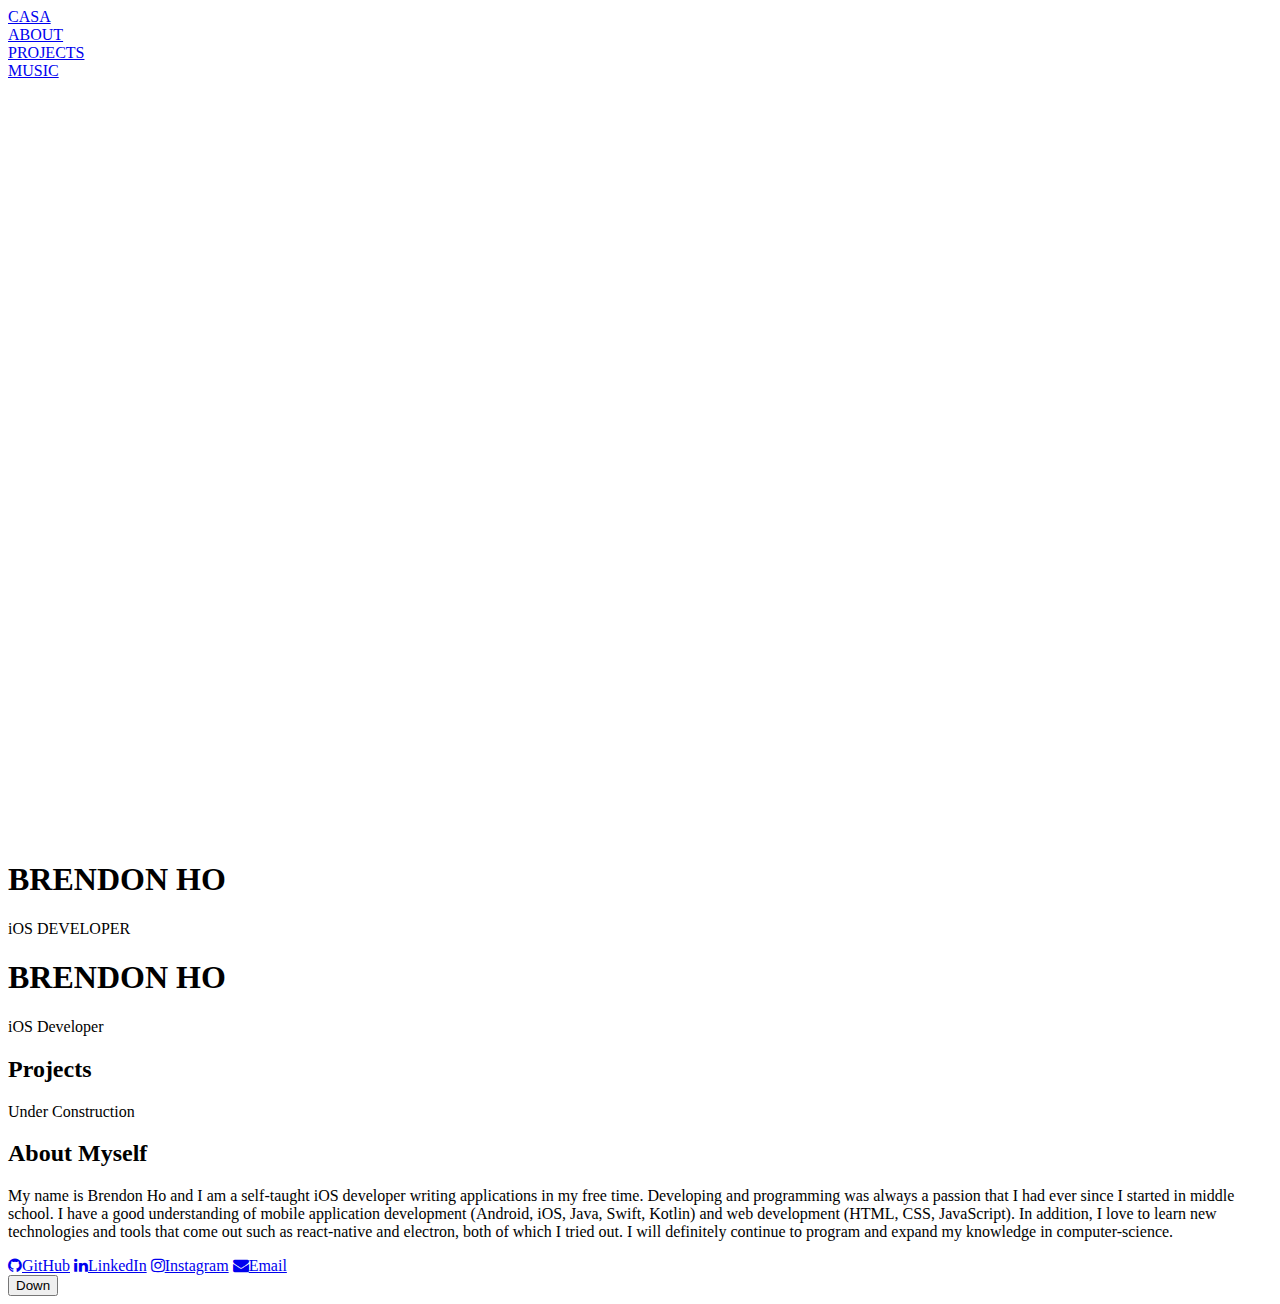
==== commit c0211460: "fix" ====
--- a/index.html
+++ b/index.html
@@ -1,127 +1,89 @@
 <!DOCTYPE html>
-<html>
+<!-- saved from url=(0019)http://jutt.ca/home -->
+<html lang="en" class="js csstransitions wf-nudistaweb-n1-active wf-nudistaweb-n4-active wf-nudistaweb-n6-active wf-active">
 <head>
-  <title>Brendon Ho</title>
-  <meta charset="utf-8">
-  <meta name = "about" content = "brendonho01">
-  <meta name="viewport" content="width=device-width, initial-scale=1.0">
-  <link rel="icon" href="images/bho.png" type="image/x-icon"/>
-  <link rel="stylesheet" type="text/css" href="css/style.css">
-  <link rel="stylesheet" href="https://maxcdn.bootstrapcdn.com/bootstrap/3.3.7/css/bootstrap.min.css">
-  <script src="https://maxcdn.bootstrapcdn.com/bootstrap/3.3.7/js/bootstrap.min.js"></script>
-  <link href="https://maxcdn.bootstrapcdn.com/font-awesome/4.6.3/css/font-awesome.min.css" rel="stylesheet" integrity="sha384-T8Gy5hrqNKT+hzMclPo118YTQO6cYprQmhrYwIiQ/3axmI1hQomh7Ud2hPOy8SP1" crossorigin="anonymous">
-  <link href="https://fonts.googleapis.com/css?family=Montserrat|Roboto|Raleway|Arimo" rel="stylesheet">
-        <link rel="stylesheet" type="text/css" href="css/hover.css" media="all">
-<script src="https://ajax.googleapis.com/ajax/libs/jquery/1.12.4/jquery.min.js"></script>
+	<meta name="viewport" content="width=device-width, initial-scale=1.0">
+	<title>Brendon Ho</title>
+	<link href="https://fonts.googleapis.com/css?family=Roboto:100,400,700" rel="stylesheet">
+	
+	<script>
+		try {
+    Typekit.load();
+} catch (e) {
+}</script>
+
+	<link rel="stylesheet" type="text/css" href="https://maxcdn.bootstrapcdn.com/font-awesome/4.7.0/css/font-awesome.min.css">
+	<link rel="stylesheet" href="./stuffs/style.css">
+	<script src="./stuffs/modernizr-custom.js"></script>
+	<script src="./stuffs/jquery-1.12.0.min.js"></script>
 
 </head>
 <body>
+	<nav class="pages-nav">
+		<div class="pages-nav__item">
+			<a href="#home" class="link link--page">CASA</a>
+		</div>
+		<div class="pages-nav__item">
+			<a href="#about" class="link link--page">ABOUT</a>
+		</div>
+		<div class="pages-nav__item">
+			<a href="#projects" class="link link--page">PROJECTS</a>
+		</div>
+		<div class="pages-nav__item">
+			<a href="https://www.soundcloud.com" class="link link--page">MUSIC</a>
+		</div>
+		
+	</nav><!-- pages stack-->
+	<div class="pages-stack">
+		<div id="home" class="page">
+			<div class="hero-main">
+				<div id="bg-nodes" class="bg-nodes" style="height: 760px;">
+					<canvas id="bg-canvas" width="1040" height="760"></canvas>
+				</div>
+			</div>
+			<div class="container hide-on-med-down">
+				<div class="row">
+					<div class="one-half column intro-block-lg">
+						<h1 class="white-text center-m">BRENDON HO</h1>
+						<p class="blue-text center-m">iOS DEVELOPER</p>
+					</div>
+				</div>
+			</div>
+			<div class="one-half column intro-block hide-on-lg">
+				<h1 class="white-text center-m">BRENDON HO</h1>
+				<p class="blue-text center-m">iOS Developer</p>
+			</div>
+		</div>
+		<div id="projects" class="page page--inactive">
+			<div class="text container section">
+				<div class="row">
+					<h2>Projects</h2>
+					<p>Under Construction</p>
+				</div>
+			</div>
+		</div>
 
-<div id = "nest">
+		<div id="about" class="page page--inactive">
+			<div class="text container section">
+				<div class="row">
+					<h2>About Myself</h2>
+					<p id = "justice">My name is Brendon Ho and I am a self-taught iOS developer writing applications in my free time. Developing and programming was always a passion that I had ever since I started in middle school. I have a good understanding of mobile application development (Android, iOS, Java, Swift, Kotlin) and web development (HTML, CSS, JavaScript). In addition, I love to learn new technologies and tools that come out such as react-native and electron, both of which I tried out. I will definitely continue to program and expand my knowledge in computer-science.</p>
+				</div>
+				<div class="pages-nav__item pages-nav__item--social">
+			<a target="_blank" href="https://github.com/bho01" class="link link--social link--faded"><i class="fa fa-github"></i><span class="text-hidden">GitHub</span></a>
+			<a target="_blank" href="https://www.linkedin.com/in/brendon-h-207b1b127/" class="link link--social link--faded"><i class="fa fa-linkedin"></i><span class="text-hidden">LinkedIn</span></a>
+			<a target="_blank" href="#" class="link link--social link--faded"><i class="fa fa-instagram"></i><span class="text-hidden">Instagram</span></a>
+			<a target="_blank" href="mailto:brendon.ho01@gmail.com" class="link link--social link--faded"><i class="fa fa-envelope"></i><span class="text-hidden">Email</span></a>
+		</div>
+			</div>
+		</div>
+</div>
+<!-- /pages-stack-->
+<div id="menuWrap">
+	<button class="menu-button"><span>Down</span></button>
+</div>
+<script src="./stuffs/classie.js"></script>
+<script src="./stuffs/PageStack.js"></script>
+<script src="./stuffs/masonry.js"></script>
 
-
-  <div id = "under">
-    <div id = "abt" class = "font"><a href = "#animatedModal" class = "fontu" id = "abtl" onclick="abtClick">ABOUT</a></div>
-    <div id = "proj" class = "font"><a href = "#animatedModal2" class = "fontu" id = "projl">RESUME</a></div>
-    <div id = "cont" class = "font"><a href = "mailto:brendon.ho01@gmail.com" class = "fontu" id = "contl">CONTACT</a></div>
-  
-  </div>
-
-
-  <div id = "logo"><img src = "css/logo2.png" id = "logoi" loop = infinite></div>
-</div>
-<script src="https://ajax.googleapis.com/ajax/libs/jquery/1.12.4/jquery.min.js"></script>
-      <link rel="stylesheet" href="css/animate.css">
-  <script src="js/animatedModal.min.js"></script>
-
-
-      <div id="animatedModal">
-        <div class="close-animatedModal">X CLOSE</div>
-
-        <div class="modal-content">
-          <div id = "desc">
-            <div id = "h2">ABOUT ME</div>
-              <br>
-              <br>
-                <div id = "working"><img src="images/cropped.jpeg" id = "workin"></div>
-                <div id = "desci">
-                  <br>
-                  <br>
-          My name is Brendon Ho and I am a self-taught iOS developer writing applications in my free time. Developing and programming was always a passion that I had ever since I started in middle school. I have a good understanding of mobile application development (Android, iOS, Java, Swift, Kotlin) and web development (HTML, CSS, JavaScript). In addition, I love to learn new technologies and tools that come out such as react-native and electron, both of which I tried out. I will definitely continue to program and expand my knowledge in computer-science.
-                  <br>
-                  <br>
-          Besides typing lines of code in my free time, I am a musician and an ultimate frisbee player.
-                  <br>
-                  <br>
-          Ultimately, my main goal in life is to help the community around me and the world in which I live in. I strive to achieve that by improving the object that most of the people in this world own to this day: an internet-connected device.
-                  <br>
-                  <br>
-                </div>
-            </div>
-          </div>
-        </div>
-
-        <div id = "animatedModal2">
-          <div class = "close-animatedModal2">X CLOSE</div>
-            <div class="modal-content" id = "twosss">
-          <div id = "desc">
-        <div id = "h3">RESUME</div>
-        <br>
-        <br>
-        <div id = "desci2">
-          <div class = "box" id = "one">
-            <div class = "title" id = "goalr">GOALR</div>
-            <div class = "projdesc">Set your goals and get on the right track with Goalr. Project help from Ivan Chau</div>
-          </div>
-          <div class = "box" id = "two">
-            <div class = "title" id = "aatg">ATG</div>
-            <div class = "projdesc">A website I developed that allows users to post their own tech reviews. Created with firebase. Not finished.</div>
-          </div>
-          <div class = "box" id = "three">
-            <div class = "title" id = "mys">MYSTEXT</div>
-            <div class = "projdesc">Text people anonymously with this simple website. (Textbelt service down as of now. So it may not work)</div>
-          </div>
-          <div class = "box" id = "four">
-            <div class = "title" id = "nws">NEWELL STRENGTH</div>
-            <div class = "projdesc">A great gym that I worked for as a web designer and developer for about a year. Excellent staff and people.</div>
-          </div>
-          <div class = "box" id = "five">
-            <div class = "title" id = "mhacks">MHACKS 8</div>
-            <div class = "projdesc">My first ever hackathon where I learned how to write iOS apps.</div>
-          </div>
-          <div class = "box" id = "six">
-            <div class = "title" id = "nws">PENNAPPS XV</div>
-            <div class = "projdesc">Another great hackthon I attended with a few people to create Innata, an app that tracks financial data and visualizes the data into maps, charts and tables to help you understand you financial status. This app received an HONORABLE MENTION from Captial One.</div>
-          </div>
-
-        </div>
-        </div>
-        </div>
-        </div>
-
-         
-</body>
-<script>
-$(document).ready(function() {
-    $("#abtl").animatedModal({
-    modalTarget: "animatedModal",
-    animatedIn:'bounceInUp',
-    animatedOut: 'bounceOutDown',
-  });
-    $("#projl").animatedModal({
-      modalTarget: "animatedModal2",
-      animatedIn: "bounceInUp",
-      animatedOut: "bounceOutDown",
-    });
-$("#logo").addClass("animated bounceInUp");
-$("#under").addClass("animated bounceInDown");
-function abtClick(){
-$('#abtl').blurjs({
-  source: '#logoi',
-  radius: 7,
-  overlay: 'rgba(255,255,255,0.4)'
-});
-}
-});
-</script>
-</html>+</body></html>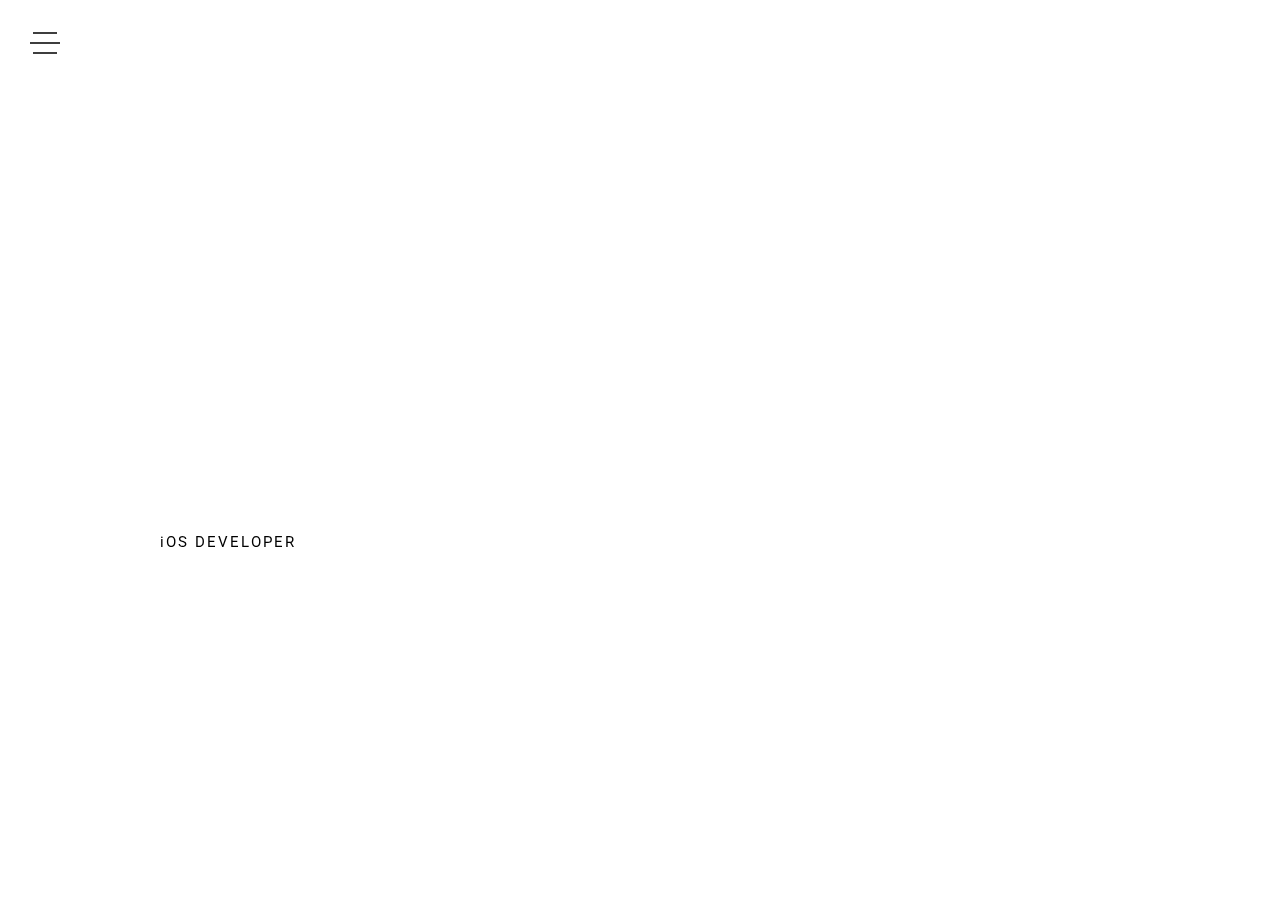
==== commit 186ccfe8: "rid of obsolete" ====
--- a/index.html
+++ b/index.html
@@ -5,12 +5,7 @@
 	<meta name="viewport" content="width=device-width, initial-scale=1.0">
 	<title>Brendon Ho</title>
 	<link href="https://fonts.googleapis.com/css?family=Roboto:100,400,700" rel="stylesheet">
-	
-	<script>
-		try {
-    Typekit.load();
-} catch (e) {
-}</script>
+
 
 	<link rel="stylesheet" type="text/css" href="https://maxcdn.bootstrapcdn.com/font-awesome/4.7.0/css/font-awesome.min.css">
 	<link rel="stylesheet" href="./stuffs/style.css">
@@ -19,6 +14,8 @@
 
 </head>
 <body>
+
+	<!--nav-->
 	<nav class="pages-nav">
 		<div class="pages-nav__item">
 			<a href="#home" class="link link--page">CASA</a>
@@ -30,11 +27,15 @@
 			<a href="#projects" class="link link--page">PROJECTS</a>
 		</div>
 		<div class="pages-nav__item">
-			<a href="https://www.soundcloud.com" class="link link--page">MUSIC</a>
+			<a href="https://soundcloud.com/the-359367347" class="link link--page">MUSIC</a>
 		</div>
 		
 	</nav><!-- pages stack-->
+
+
 	<div class="pages-stack">
+
+		<!--main section-->
 		<div id="home" class="page">
 			<div class="hero-main">
 				<div id="bg-nodes" class="bg-nodes" style="height: 760px;">
@@ -54,6 +55,9 @@
 				<p class="blue-text center-m">iOS Developer</p>
 			</div>
 		</div>
+
+
+		<!--projs-->
 		<div id="projects" class="page page--inactive">
 			<div class="text container section">
 				<div class="row">
@@ -63,6 +67,8 @@
 			</div>
 		</div>
 
+
+		<!--abt me-->
 		<div id="about" class="page page--inactive">
 			<div class="text container section">
 				<div class="row">
@@ -70,11 +76,11 @@
 					<p id = "justice">My name is Brendon Ho and I am a self-taught iOS developer writing applications in my free time. Developing and programming was always a passion that I had ever since I started in middle school. I have a good understanding of mobile application development (Android, iOS, Java, Swift, Kotlin) and web development (HTML, CSS, JavaScript). In addition, I love to learn new technologies and tools that come out such as react-native and electron, both of which I tried out. I will definitely continue to program and expand my knowledge in computer-science.</p>
 				</div>
 				<div class="pages-nav__item pages-nav__item--social">
-			<a target="_blank" href="https://github.com/bho01" class="link link--social link--faded"><i class="fa fa-github"></i><span class="text-hidden">GitHub</span></a>
-			<a target="_blank" href="https://www.linkedin.com/in/brendon-h-207b1b127/" class="link link--social link--faded"><i class="fa fa-linkedin"></i><span class="text-hidden">LinkedIn</span></a>
-			<a target="_blank" href="#" class="link link--social link--faded"><i class="fa fa-instagram"></i><span class="text-hidden">Instagram</span></a>
-			<a target="_blank" href="mailto:brendon.ho01@gmail.com" class="link link--social link--faded"><i class="fa fa-envelope"></i><span class="text-hidden">Email</span></a>
-		</div>
+					<a target="_blank" href="https://github.com/bho01" class="link link--social link--faded"><i class="fa fa-github"></i><span class="text-hidden">GitHub</span></a>
+					<a target="_blank" href="https://www.linkedin.com/in/brendon-h-207b1b127/" class="link link--social link--faded"><i class="fa fa-linkedin"></i><span class="text-hidden">LinkedIn</span></a>
+					<a target="_blank" href="#" class="link link--social link--faded"><i class="fa fa-instagram"></i><span class="text-hidden">Instagram</span></a>
+					<a target="_blank" href="mailto:brendon.ho01@gmail.com" class="link link--social link--faded"><i class="fa fa-envelope"></i><span class="text-hidden">Email</span></a>
+				</div>
 			</div>
 		</div>
 </div>
@@ -84,6 +90,6 @@
 </div>
 <script src="./stuffs/classie.js"></script>
 <script src="./stuffs/PageStack.js"></script>
-<script src="./stuffs/masonry.js"></script>
+
 
 </body></html>--- a/stuffs/style.css
+++ b/stuffs/style.css
@@ -0,0 +1,843 @@
+html.js, .js body {
+  overflow: hidden;
+  /*height: 100vh;*/ }
+
+/* Pages nav */
+.pages-nav {
+  display: -webkit-flex;
+  display: flex;
+  -webkit-flex-wrap: wrap;
+  flex-wrap: wrap;
+  -webkit-justify-content: center;
+  justify-content: center;
+  -webkit-align-items: center;
+  align-items: center;
+  padding: 20px;
+  text-align: center;
+  background: #ffffff; }
+
+.js .pages-nav {
+  position: absolute;
+  top: 0;
+  left: 0;
+  width: 100%;
+  height: 50vh;
+  padding: 30px;
+  pointer-events: none;
+  opacity: 0;
+  background: transparent;
+  -webkit-transition: -webkit-transform 1.2s, opacity 1.2s;
+  transition: transform 1.2s, opacity 1.2s;
+  -webkit-transition-timing-function: cubic-bezier(0.2, 1, 0.3, 1);
+  transition-timing-function: cubic-bezier(0.2, 1, 0.3, 1);
+  -webkit-transform: translate3d(0, 150px, 0);
+  transform: translate3d(0, 150px, 0); }
+.js .pages-nav--open {
+  pointer-events: auto;
+  opacity: 1;
+  -webkit-transform: translate3d(0, 0, 0);
+  transform: translate3d(0, 0, 0); }
+
+.pages-nav__item {
+  width: 33%;
+  padding: 1em; }
+
+.js .pages-nav__item {
+  padding: 0 10%; }
+
+.pages-nav .pages-nav__item--social {
+  width: 100%;
+  opacity: 0;
+  -webkit-transition: -webkit-transform 1.2s, opacity 1.2s;
+  transition: transform 1.2s, opacity 1.2s;
+  -webkit-transition-timing-function: cubic-bezier(0.2, 1, 0.3, 1);
+  transition-timing-function: cubic-bezier(0.2, 1, 0.3, 1);
+  -webkit-transform: translate3d(0, 20px, 0);
+  transform: translate3d(0, 20px, 0); }
+
+.pages-nav--open .pages-nav__item--social {
+  opacity: 1;
+  -webkit-transition-delay: 0.35s;
+  transition-delay: 0.35s;
+  -webkit-transform: translate3d(0, 0, 0);
+  transform: translate3d(0, 0, 0); }
+
+.link {
+  font-size: 0.85em;
+  font-weight: bold;
+  position: relative;
+  letter-spacing: 1px;
+  text-transform: uppercase; }
+  .link:hover, .link:focus {
+    color: #fff; }
+
+.link--page {
+  display: block;
+  color: #cecece; }
+  .link--page:not(.link--faded)::before {
+    content: '';
+    position: absolute;
+    top: 100%;
+    left: 50%;
+    width: 30px;
+    height: 2px;
+    margin: 5px 0 0 -15px;
+    background: #fff;
+    -webkit-transition: -webkit-transform 0.3s;
+    transition: transform 0.3s;
+    -webkit-transform: scale3d(0, 1, 1);
+    transform: scale3d(0, 1, 1); }
+  .link--page:hover:before {
+    -webkit-transform: scale3d(1, 1, 1);
+    transform: scale3d(1, 1, 1); }
+
+.link--faded {
+  color: #4f4f64; }
+  .link--faded:hover, .link--faded:focus {
+    color: #5c5edc; }
+
+.link--page.link--faded {
+  font-size: 0.65em; }
+
+.link--social {
+  font-size: 1.5em;
+  margin: 0 0.75em; }
+
+.text-hidden {
+  position: absolute;
+  display: block;
+  overflow: hidden;
+  width: 0;
+  height: 0;
+  color: transparent; }
+
+/* Pages stack */
+.js .pages-stack {
+  z-index: 100;
+  pointer-events: none;
+  -webkit-perspective: 1200px;
+  perspective: 1200px;
+  -webkit-perspective-origin: 50% -50%;
+  perspective-origin: 50% -50%; }
+.js .page {
+  position: relative;
+  z-index: 5;
+  overflow: hidden;
+  overflow-y: auto;
+  width: 100%;
+  height: 100vh;
+  pointer-events: auto;
+  background: #2a2b30;
+  box-shadow: 0 -1px 10px rgba(0, 0, 0, 0.1); }
+.js .pages-stack--open .page {
+  cursor: pointer;
+  -webkit-transition: -webkit-transform 0.45s, opacity 0.45s;
+  transition: transform 0.45s, opacity 0.45s;
+  -webkit-transition-timing-function: cubic-bezier(0.6, 0, 0.4, 1);
+  transition-timing-function: cubic-bezier(0.6, 0, 0.4, 1); }
+.js .page--inactive {
+  position: absolute;
+  z-index: 0;
+  top: 0;
+  opacity: 0; }
+
+
+/* Menu button */
+.menu-button {
+  position: absolute;
+  z-index: 1000;
+  top: 30px;
+  left: 30px;
+  width: 30px;
+  height: 24px;
+  padding: 0;
+  cursor: pointer;
+  border: none;
+  outline: none;
+  background: transparent; }
+
+.no-js .menu-button {
+  display: none; }
+
+.menu-button::before, .menu-button::after, .menu-button span {
+  background: #000000; }
+.menu-button::before, .menu-button::after {
+  content: '';
+  position: absolute;
+  top: 50%;
+  left: 0;
+  width: 100%;
+  height: 2px;
+  pointer-events: none;
+  -webkit-transition: -webkit-transform 0.25s;
+  transition: transform 0.25s;
+  -webkit-transform-origin: 50% 50%;
+  transform-origin: 50% 50%; }
+.menu-button span {
+  position: absolute;
+  left: 0;
+  overflow: hidden;
+  width: 100%;
+  height: 2px;
+  text-indent: 200%;
+  -webkit-transition: opacity 0.25s;
+  transition: opacity 0.25s; }
+.menu-button::before {
+  -webkit-transform: translate3d(0, -10px, 0) scale3d(0.8, 1, 1);
+  transform: translate3d(0, -10px, 0) scale3d(0.8, 1, 1); }
+.menu-button::after {
+  -webkit-transform: translate3d(0, 10px, 0) scale3d(0.8, 1, 1);
+  transform: translate3d(0, 10px, 0) scale3d(0.8, 1, 1); }
+
+.menu-button--open span {
+  opacity: 0; }
+.menu-button--open::before {
+  -webkit-transform: rotate3d(0, 0, 1, 45deg);
+  transform: rotate3d(0, 0, 1, 45deg); }
+.menu-button--open::after {
+  -webkit-transform: rotate3d(0, 0, 1, -45deg);
+  transform: rotate3d(0, 0, 1, -45deg); }
+
+@media screen and (max-width: 60em) {
+
+
+  .pages-nav__item {
+    width: 50%;
+    min-height: 20px; }
+
+  .link--page {
+    overflow: hidden;
+    white-space: nowrap;
+    text-overflow: ellipsis; }
+
+  .link--social {
+    margin: 0 0.1em; } }
+@media screen and (max-width: 40em) {
+  .js .pages-nav {
+    display: block;
+    padding: 10px 20px 0 20px;
+    text-align: left; }
+  .js .pages-nav__item {
+    width: 100%;
+    padding: 4px 0; }
+  .js .pages-nav__item--small {
+    display: inline-block;
+    width: auto;
+    margin-right: 5px; }
+
+  .pages-nav__item--social {
+    font-size: 0.9em; }
+
+  .menu-button {
+    top: 15px;
+    right: 10px;
+    left: auto; }
+}
+/*
+* Skeleton V2.0.4
+* Copyright 2014, Dave Gamache
+* www.getskeleton.com
+* Free to use under the MIT license.
+* http://www.opensource.org/licenses/mit-license.php
+* 12/9/2014
+* Sass Version by Seth Coelen https://github.com/whatsnewsaes
+*/
+.container {
+  position: relative;
+  width: 100%;
+  max-width: 960px;
+  margin: 0 auto;
+  padding: 0 20px;
+  box-sizing: border-box; }
+
+.text.container {
+  max-width: 700px; }
+
+.column,
+.columns {
+  width: 100%;
+  float: left;
+  box-sizing: border-box; }
+
+@media (min-width: 400px) {
+  .container {
+    width: 85%;
+    padding: 0; } }
+@media (min-width: 550px) {
+  .container {
+    width: 80%; }
+
+  .column,
+  .columns {
+    margin-left: 4%; }
+
+  .column:first-child,
+  .columns:first-child {
+    margin-left: 0; }
+
+  .one.column,
+  .one.columns {
+    width: 4.66667%; }
+
+  .two.columns {
+    width: 13.33333%; }
+
+  .three.columns {
+    width: 22%; }
+
+  .four.columns {
+    width: 30.66667%; }
+
+  .five.columns {
+    width: 39.33333%; }
+
+  .six.columns {
+    width: 48%; }
+
+  .seven.columns {
+    width: 56.66667%; }
+
+  .eight.columns {
+    width: 65.33333%; }
+
+  .nine.columns {
+    width: 74%; }
+
+  .ten.columns {
+    width: 82.66667%; }
+
+  .eleven.columns {
+    width: 91.33333%; }
+
+  .twelve.columns {
+    width: 100%;
+    margin-left: 0; }
+
+  .one-third.column {
+    width: 30.66667%; }
+
+  .two-thirds.column {
+    width: 65.33333%; }
+
+  .one-half.column {
+    width: 48%; }
+
+  .offset-by-one.column,
+  .offset-by-one.columns {
+    margin-left: 8.66667%; }
+
+  .offset-by-two.column,
+  .offset-by-two.columns {
+    margin-left: 17.33333%; }
+
+  .offset-by-three.column,
+  .offset-by-three.columns {
+    margin-left: 26%; }
+
+  .offset-by-four.column,
+  .offset-by-four.columns {
+    margin-left: 34.66667%; }
+
+  .offset-by-five.column,
+  .offset-by-five.columns {
+    margin-left: 43.33333%; }
+
+  .offset-by-six.column,
+  .offset-by-six.columns {
+    margin-left: 52%; }
+
+  .offset-by-seven.column,
+  .offset-by-seven.columns {
+    margin-left: 60.66667%; }
+
+  .offset-by-eight.column,
+  .offset-by-eight.columns {
+    margin-left: 69.33333%; }
+
+  .offset-by-nine.column,
+  .offset-by-nine.columns {
+    margin-left: 78%; }
+
+  .offset-by-ten.column,
+  .offset-by-ten.columns {
+    margin-left: 86.66667%; }
+
+  .offset-by-eleven.column,
+  .offset-by-eleven.columns {
+    margin-left: 95.33333%; }
+
+  .offset-by-one-third.column,
+  .offset-by-one-third.columns {
+    margin-left: 34.66667%; }
+
+  .offset-by-two-thirds.column,
+  .offset-by-two-thirds.columns {
+    margin-left: 69.33333%; }
+
+  .offset-by-one-half.column,
+  .offset-by-one-half.column {
+    margin-left: 52%; } }
+html {
+  font-size: 62.5%; }
+
+body {
+  font-size: 1.5em;
+  line-height: 1.6;
+  font-weight: 400;
+  font-family: "Roboto", sans-serif;
+  color: #ffffff; }
+
+h1, h2, h3, h4, h5, h6 {
+  margin-top: 0;
+  margin-bottom: 2rem;
+  font-weight: 300; }
+
+h1 {
+  font-size: 4.0rem;
+  line-height: 1.2;
+  letter-spacing: -.1rem; }
+
+h2 {
+  font-size: 3.6rem;
+  color: #3e3e3e;
+  line-height: 1.25;
+  letter-spacing: -.1rem; }
+
+h3 {
+  font-size: 3.0rem;
+  line-height: 1.3;
+  letter-spacing: -.1rem; }
+
+h4 {
+  font-size: 2.4rem;
+  line-height: 1.35;
+  letter-spacing: -.08rem; }
+
+h5 {
+  font-size: 1.8rem;
+  line-height: 1.5;
+  letter-spacing: -.05rem; }
+
+h6 {
+  font-size: 1.5rem;
+  line-height: 1.6;
+  letter-spacing: 0; }
+
+@media (min-width: 550px) {
+  h1 {
+    font-size: 5.0rem; }
+
+  h2 {
+    font-size: 4.2rem; }
+
+  h3 {
+    font-size: 3.6rem; }
+
+  h4 {
+    font-size: 3.0rem; }
+
+  h5 {
+    font-size: 2.4rem; }
+
+  h6 {
+    font-size: 1.5rem; } }
+p {
+  margin-top: 0; }
+
+a {
+  color: #288beb;
+  text-decoration: none;
+  transition: color 0.3s; }
+  a:hover {
+    color: #157ee4;
+    color: #EF583A; }
+
+
+
+label > .label-body {
+  display: inline-block;
+  margin-left: .5rem;
+  font-weight: normal; }
+
+ul {
+  list-style: circle inside; }
+
+ol {
+  list-style: decimal inside;
+  padding-left: 0;
+  margin-top: 0; }
+
+ul {
+  padding-left: 0;
+  margin-top: 0; }
+  ul ul, ul ol {
+    margin: 1.5rem 0 1.5rem 3rem;
+    font-size: 90%; }
+
+ol ol, ol ul {
+  margin: 1.5rem 0 1.5rem 3rem;
+  font-size: 90%; }
+
+li {
+  margin-bottom: 1rem; }
+
+code {
+  padding: .2rem .5rem;
+  margin: 0 .2rem;
+  font-size: 90%;
+  white-space: nowrap;
+  background: #f1f1f1;
+  border: 1px solid #e1e1e1;
+  border-radius: 4px; }
+
+pre > code {
+  display: block;
+  padding: 1rem 1.5rem;
+  white-space: pre; }
+
+th,
+td {
+  padding: 12px 15px;
+  text-align: left;
+  border-bottom: 1px solid #e1e1e1; }
+
+th:first-child,
+td:first-child {
+  padding-left: 0; }
+
+th:last-child,
+td:last-child {
+  padding-right: 0; }
+
+button,
+.button {
+  margin-bottom: 1rem; }
+
+input,
+textarea,
+select,
+fieldset {
+  margin-bottom: 1.5rem; }
+
+pre,
+blockquote,
+dl,
+figure,
+table,
+p,
+ul,
+ol,
+form {
+  margin-bottom: 2.5rem; }
+
+.u-full-width {
+  width: 100%;
+  box-sizing: border-box; }
+
+.u-max-full-width {
+  max-width: 100%;
+  box-sizing: border-box; }
+
+.u-pull-right {
+  float: right; }
+
+.u-pull-left {
+  float: left; }
+
+hr {
+  margin-top: 3rem;
+  margin-bottom: 3.5rem;
+  border-width: 0;
+  border-top: 1px solid #e1e1e1; }
+
+.container:after,
+.row:after,
+.u-cf {
+  content: "";
+  display: table;
+  clear: both; }
+
+/* Shared
+–––––––––––––––––––––––––––––––––––––––––––––––––– */
+.button {
+  border-radius: 100px; }
+
+/* Sections
+–––––––––––––––––––––––––––––––––––––––––––––––––– */
+.section {
+  padding: 8rem 0 7rem;
+  text-align: center; }
+
+.section-heading,
+.section-description {
+  margin-bottom: 1.2rem; }
+
+/* Hero
+–––––––––––––––––––––––––––––––––––––––––––––––––– */
+.phones {
+  position: relative; }
+
+.phone {
+  position: relative;
+  max-width: 80%;
+  margin: 3rem auto -12rem; }
+
+.phone + .phone {
+  display: none; }
+
+/* Values
+–––––––––––––––––––––––––––––––––––––––––––––––––– */
+.values {
+  background-image: url("../images/values-bg.jpg");
+  background-size: cover;
+  color: #fff;
+  padding-bottom: 5rem; }
+
+.value-multiplier {
+  margin-bottom: .5rem;
+  color: #11DFC7; }
+
+.value-heading {
+  margin-bottom: .3rem; }
+
+.value-description {
+  opacity: .8;
+  font-weight: 300; }
+
+/* Help
+–––––––––––––––––––––––––––––––––––––––––––––––––– */
+.get-help {
+  border-bottom: 1px solid #ddd; }
+
+/* Categories
+–––––––––––––––––––––––––––––––––––––––––––––––––– */
+.categories {
+  background-image: url("../images/values-bg.jpg");
+  background-size: cover;
+  color: #fff; }
+
+.categories .section-description {
+  margin-bottom: 4rem; }
+
+/* Bigger than 550 */
+@media (min-width: 550px) {
+  .section {
+    padding: 12rem 0 11rem; }
+
+  .hero {
+    padding-bottom: 12rem;
+    text-align: left;
+    height: 165px; }
+
+  .phone {
+    position: absolute;
+    top: -7rem;
+    right: 3rem;
+    max-height: 362px;
+    z-index: 3; }
+
+  .phone + .phone {
+    top: -6rem;
+    display: block;
+    max-width: 73.8%;
+    right: 0;
+    z-index: 2;
+    max-height: 338px; }
+
+  .hero-heading {
+    font-size: 2.4rem; } }
+/* Bigger than 750 */
+@media (min-width: 750px) {
+  .hero {
+    height: 190px; }
+
+  .hero-heading {
+    font-size: 2.6rem; }
+
+  .section {
+    padding: 14rem 0 15rem; }
+
+  .hero {
+    padding: 16rem 0 14rem; }
+
+  .section-description {
+    max-width: 60%;
+    margin-left: auto;
+    margin-right: auto; }
+
+  .phone {
+    top: -14rem;
+    right: 5rem;
+    max-height: 510px; }
+
+  .phone + .phone {
+    top: -12rem;
+    max-height: 472px; }
+
+  .categories {
+    padding: 15rem 0 8rem; } }
+/* Bigger than 1000 */
+@media (min-width: 1000px) {
+  .section {
+    padding: 16rem 0 16rem; }
+
+  .hero {
+    padding: 22rem 0; }
+
+  .hero-heading {
+    font-size: 3.0rem; }
+
+  .phone {
+    top: -16rem;
+    max-height: 615px; }
+
+  .phone + .phone {
+    top: -14rem;
+    max-height: 570px; } }
+* {
+  box-sizing: border-box; }
+  *:after, *:before {
+    box-sizing: border-box; }
+
+body {
+  margin: 0;
+  color: #ffffff;
+  background: #ffffff;
+  -webkit-font-smoothing: antialiased;
+  -moz-osx-font-smoothing: grayscale;
+  -webkit-overflow-scrolling: touch; }
+
+h1, h2, h3, h4, h5, h6 {
+  -webkit-font-smoothing: subpixel-antialiased; }
+
+.extra-margin-left {
+  margin-left: 2rem !important; }
+
+.menu-button::before,
+.menu-button::after,
+.menu-button span {
+  background: #3e3e3e; }
+
+#menuWrap {
+  display: block;
+  position: fixed;
+  top: 0;
+  left: 0;
+  height: 10%;
+  width: 10%; }
+
+#home {
+  background: url(island.jpg) no-repeat center center fixed;
+  -webkit-background-size: cover;
+  -moz-background-size: cover;
+  -o-background-size: cover;
+  background-size: cover; }
+
+  #about {
+  background: #fff;
+  -webkit-background-size: cover;
+  -moz-background-size: cover;
+  -o-background-size: cover;
+  background-size: cover; }
+
+.center-m {
+  text-align: center; }
+
+.white-text {
+  color: #ffffff;
+  letter-spacing: 2px; 
+  font-weight: bold;
+}
+
+.blue-text {
+  color: #000;
+  letter-spacing: 2px;
+  background: #fff;
+}
+
+.text.container p {
+  font-size: 1.7rem; }
+
+.intro-block {
+  position: absolute;
+  bottom: 10%;
+  padding: 0 20px; }
+
+.intro-block-lg {
+  margin-top: 50%;
+  margin-top: 50vh;
+  min-width: 380px;
+  max-width: 380px; }
+
+.hero-main {
+  position: absolute;
+  top: 0px;
+  left: 0px;
+  bottom: 0px;
+  right: 0px;
+  overflow: hidden; }
+
+.page-header {
+  padding: 6rem 0 3rem;
+  text-align: center; }
+
+
+
+.v-align-wrapper {
+  display: flex;
+  margin-top: 25vh;
+  align-items: center; }
+
+#justice{
+  text-align: justify;
+  color: #2e2e2e;
+}
+
+@media (max-width: 900px) {
+  .hide-on-med-down {
+    display: none; } }
+@media screen and (max-width: 40em) {
+  #menuWrap {
+    display: block;
+    position: fixed;
+    top: 0;
+    right: 0;
+    left: initial;
+    height: 10%;
+    width: 15%; } }
+@media (min-width: 550px) {
+  #home {
+    background: url(/images/cover-m.jpg) no-repeat center center fixed;
+    -webkit-background-size: cover;
+    -moz-background-size: cover;
+    -o-background-size: cover;
+    background-size: cover; }
+
+  .center-m {
+    text-align: left; }
+
+  .intro-block {
+    margin-top: 30%;
+    min-width: 420px;
+    max-width: 420px; }
+
+
+  .page-header {
+    padding: 8rem 0 4rem; } }
+@media (min-width: 900px) {
+  .hide-on-lg {
+    display: none; }
+
+  #home {
+    background: url(island.jpg) no-repeat center center fixed;
+    -webkit-background-size: cover;
+    -moz-background-size: cover;
+    -o-background-size: cover;
+    background-size: cover; }
+
+  .page-header {
+    padding: 10rem 0 5rem; } }
+@media (min-width: 1280px) {
+}
+
+/*# sourceMappingURL=style.css.map */
